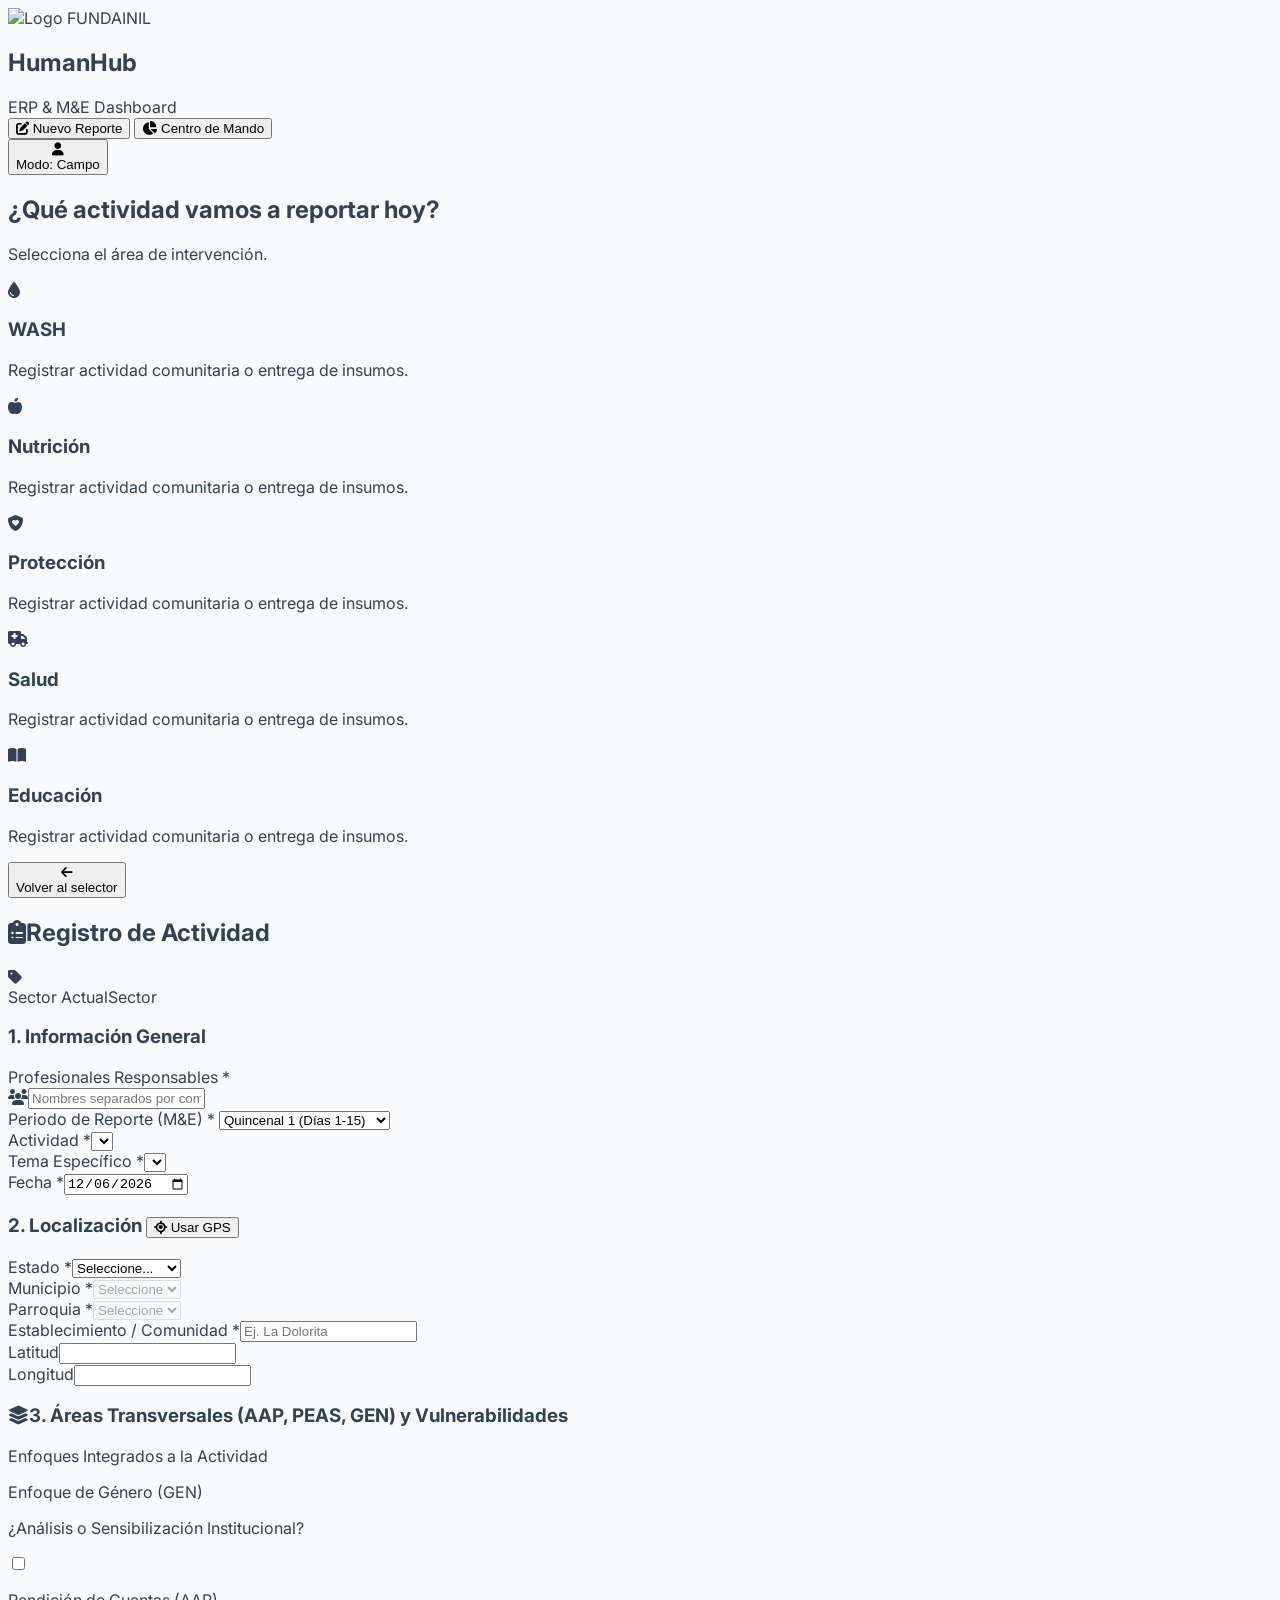
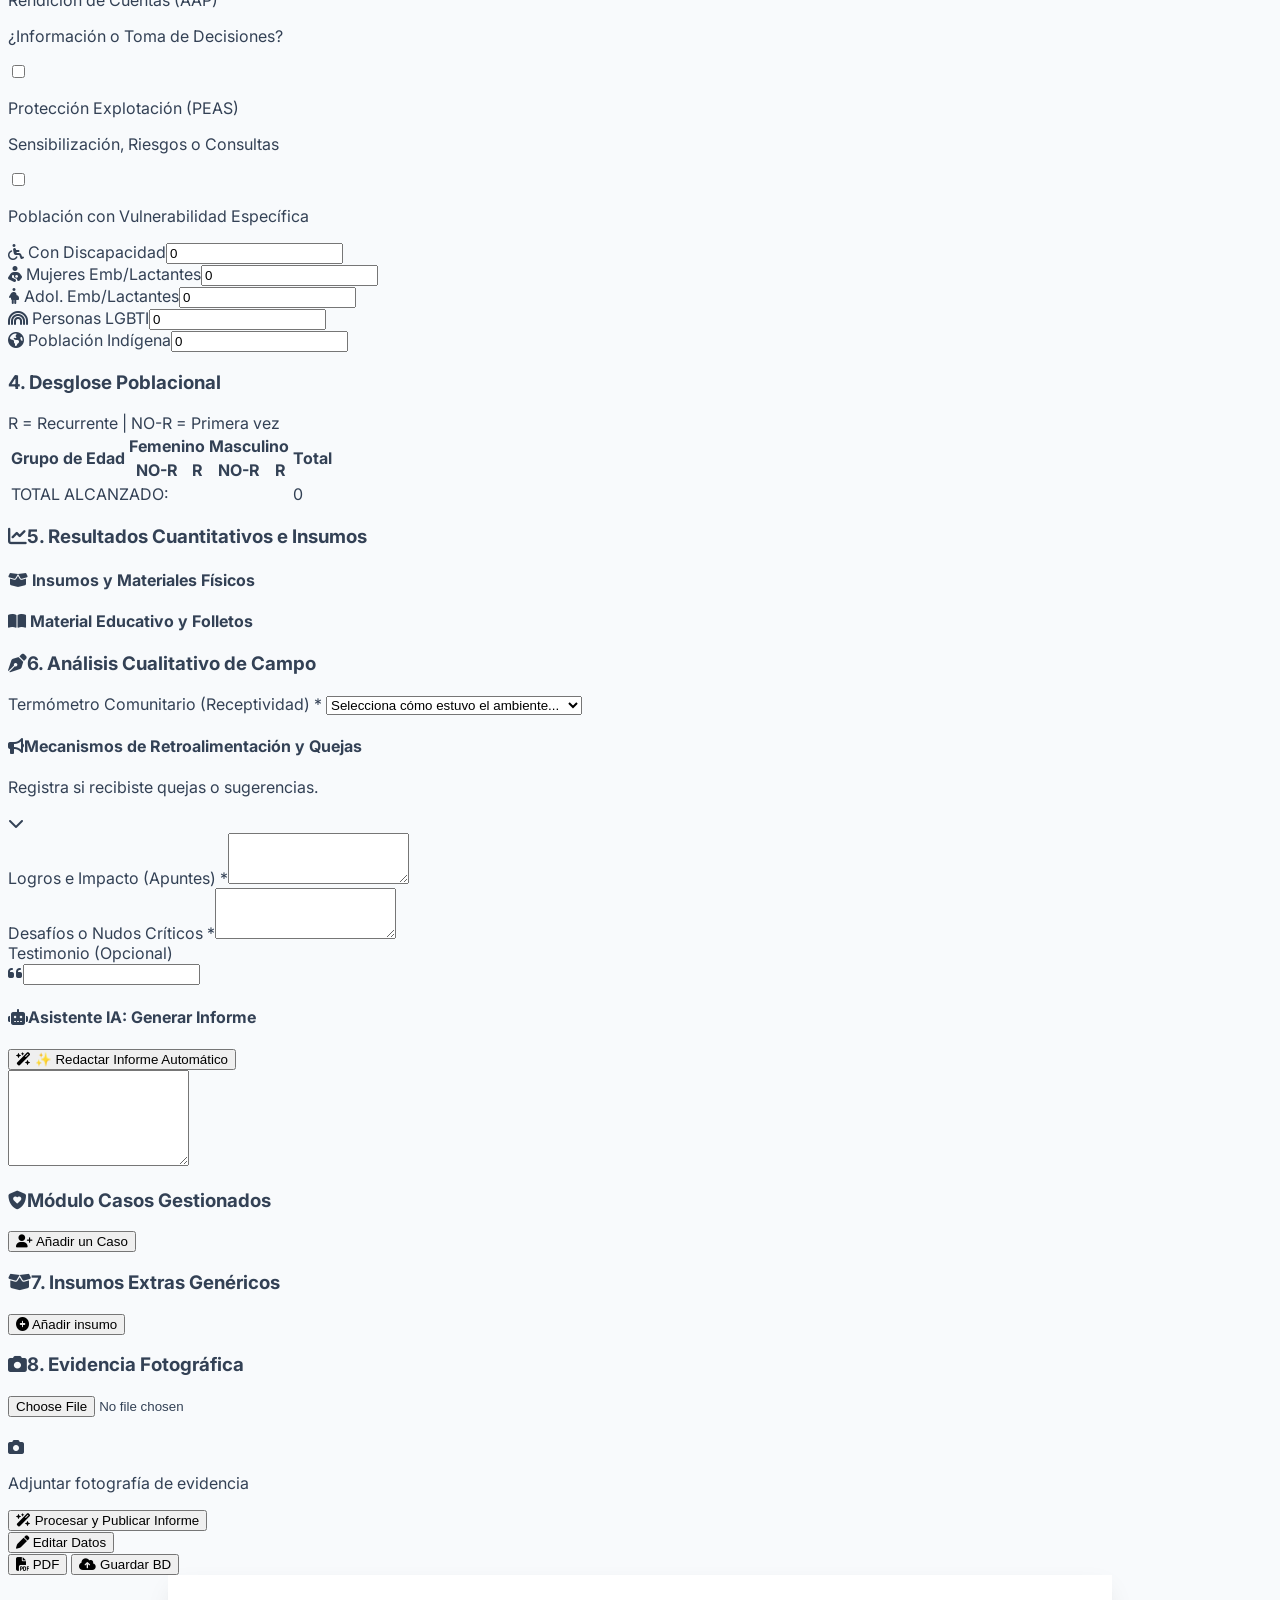
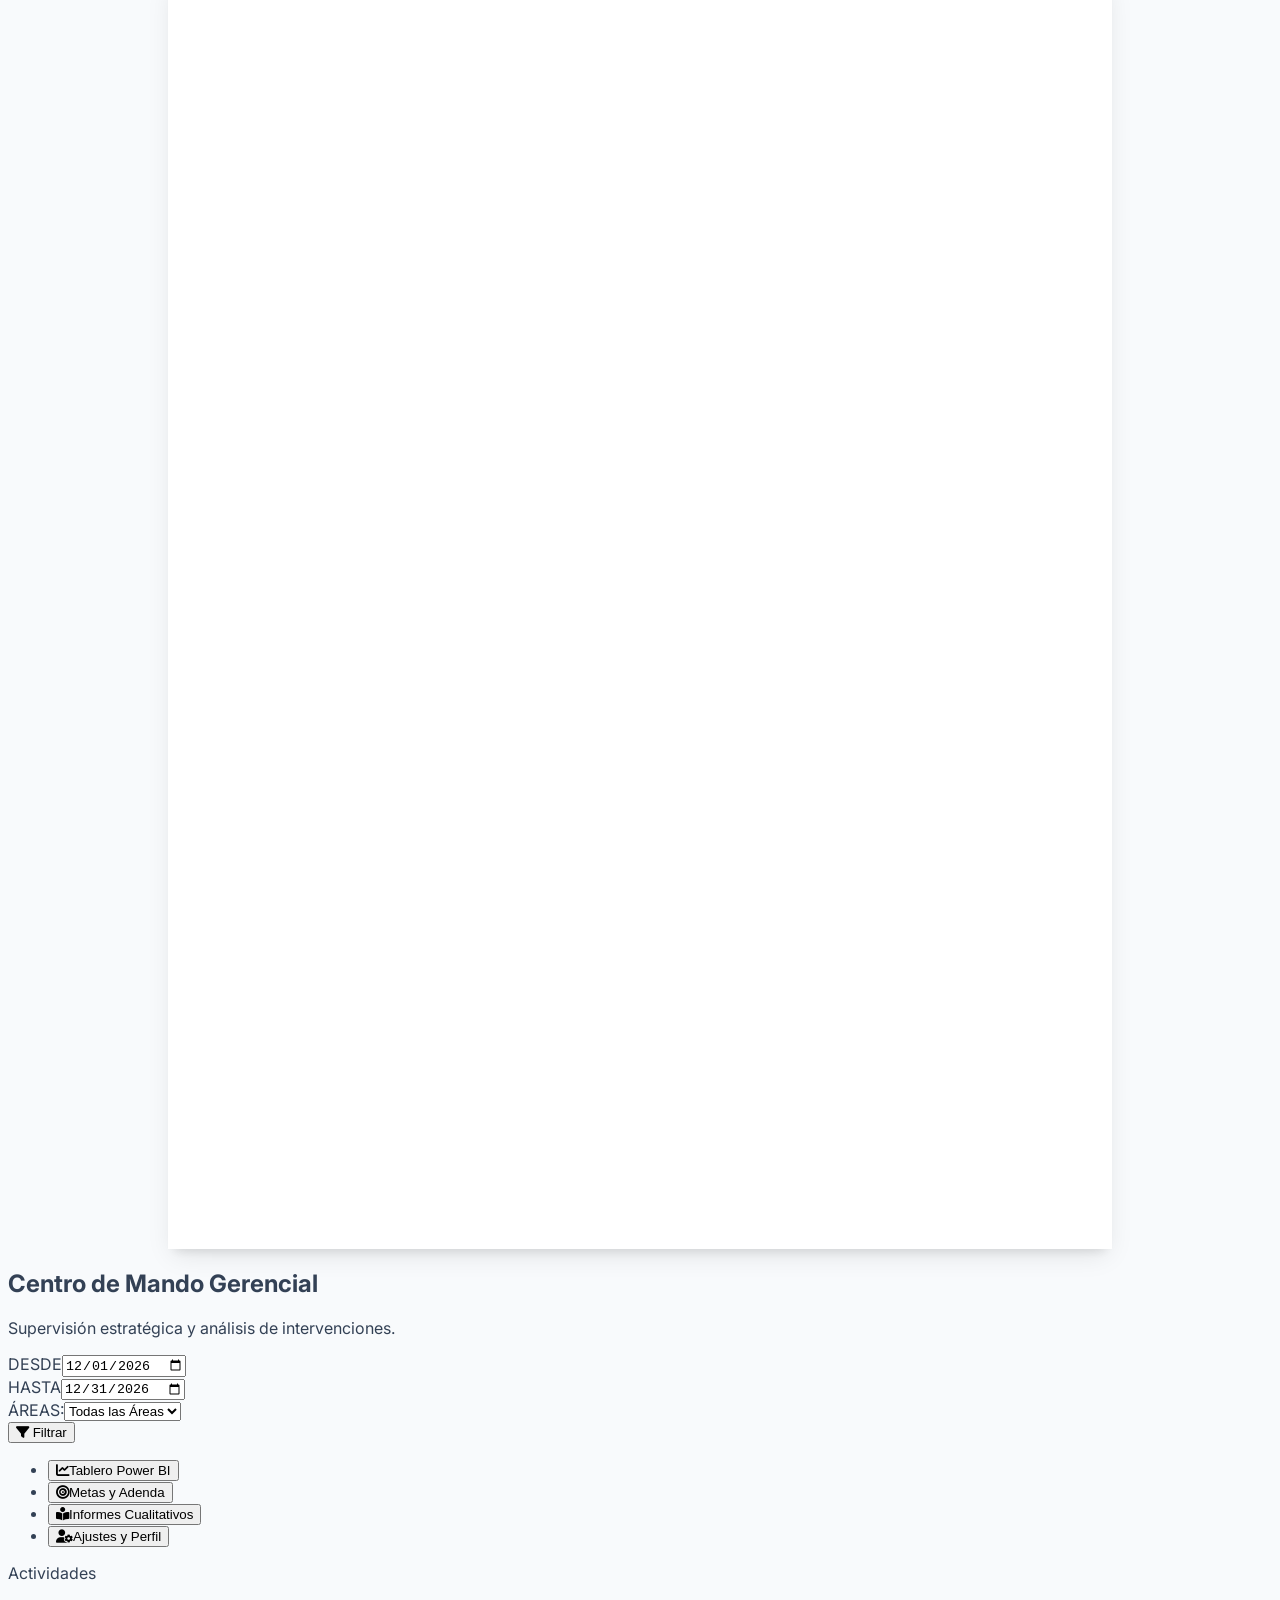
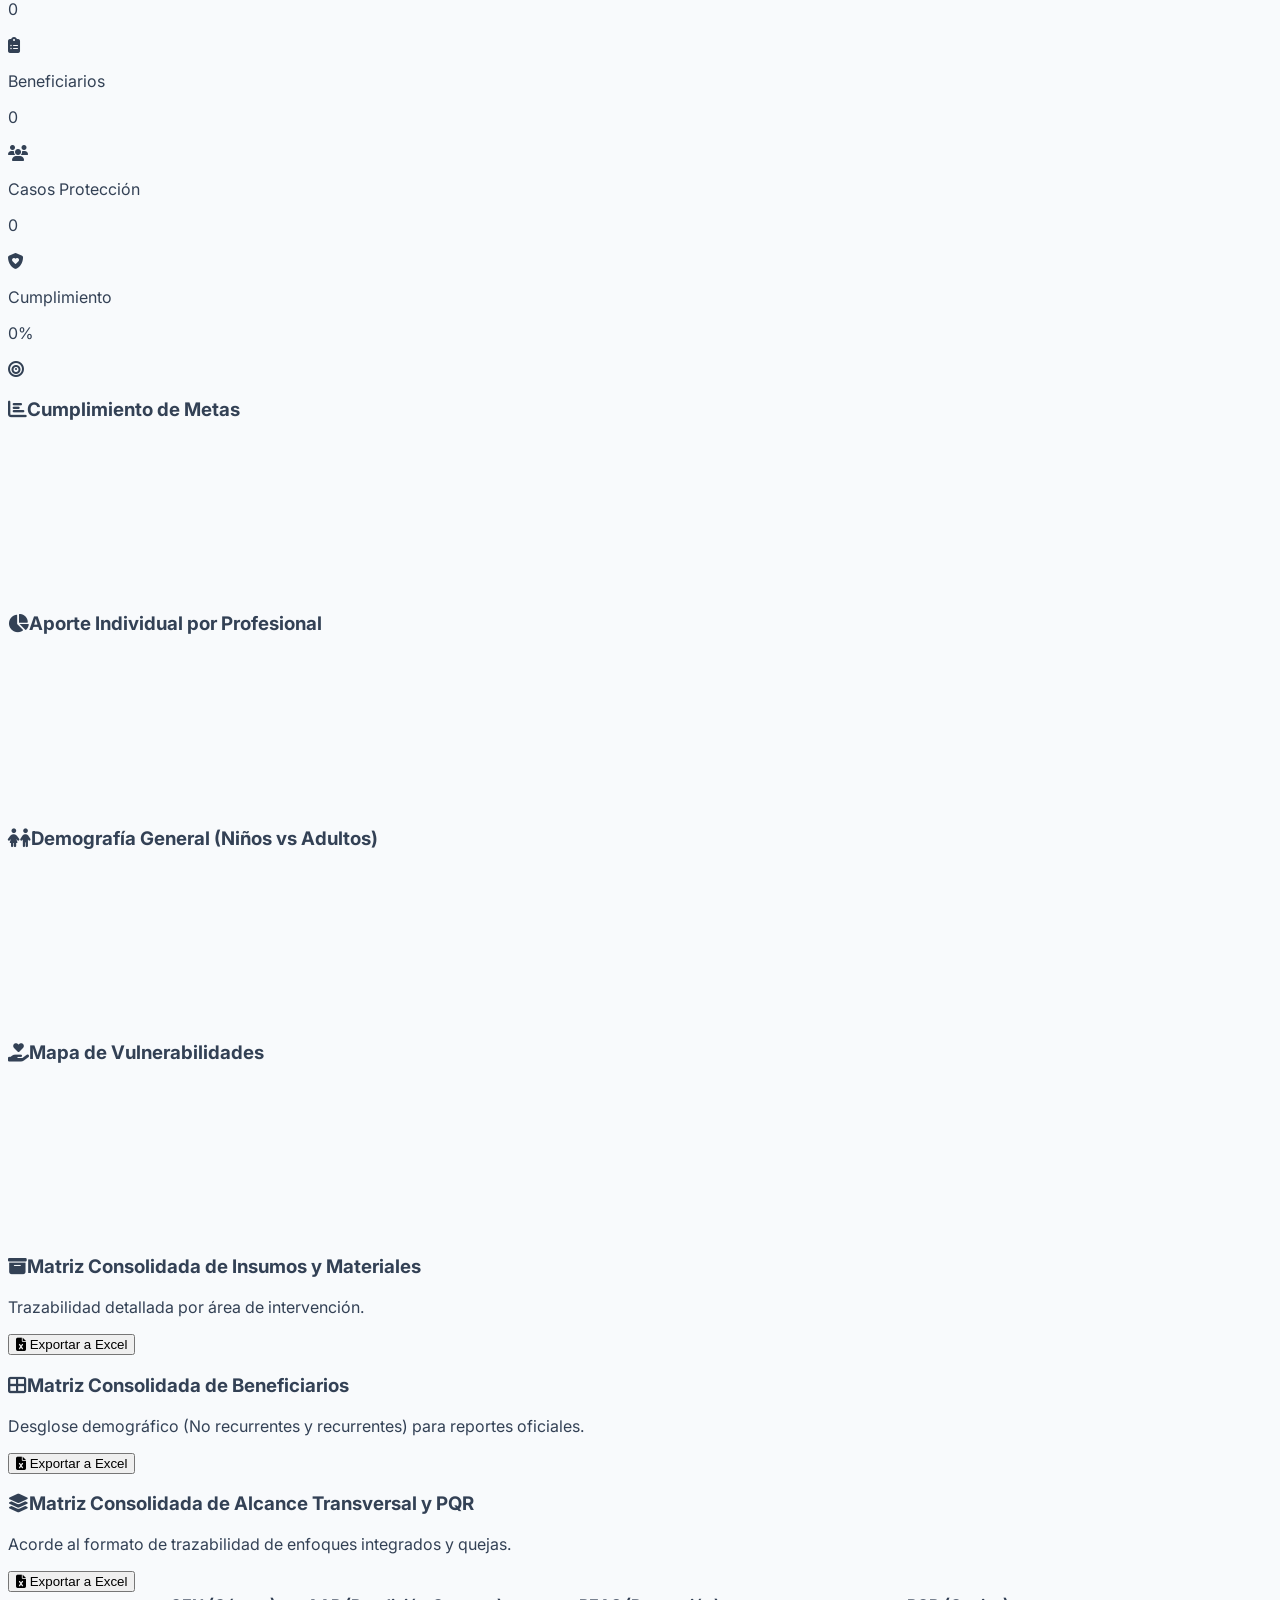
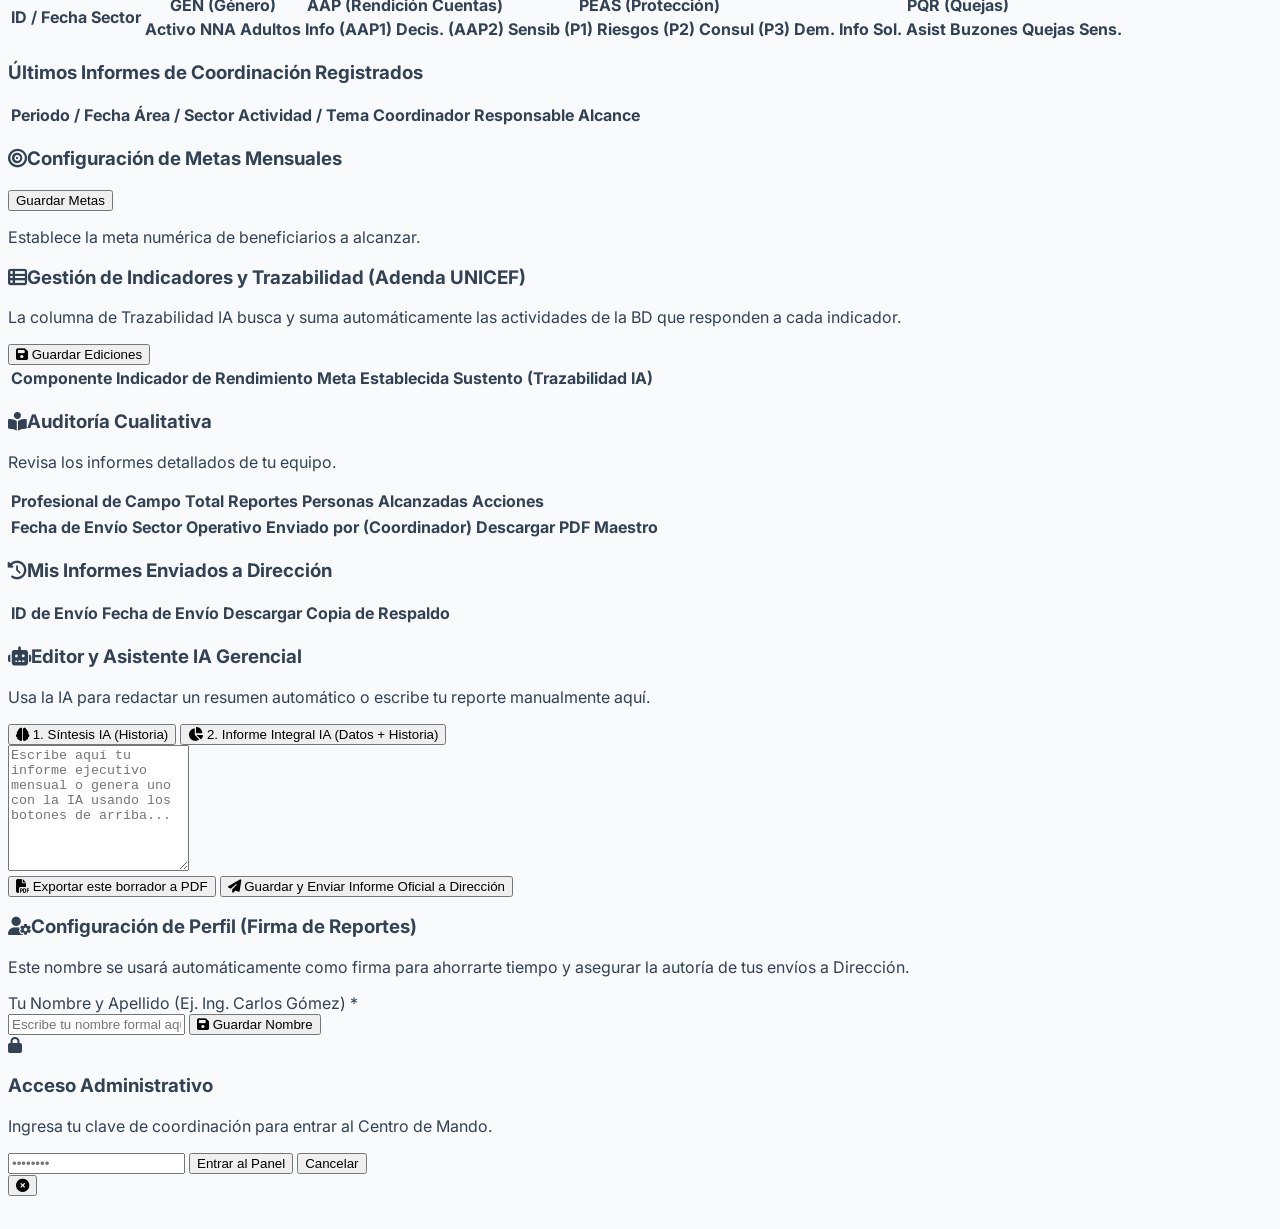
==== index.html @ b37cbf40 "Versión modularizada completada" ====
<!DOCTYPE html>
<html lang="es">
<head>
    <meta charset="UTF-8">
    <meta name="viewport" content="width=device-width, initial-scale=1.0">
    <title>HumanHub by FUNDAINIL - ERP & M&E</title>
    
    <!-- Librerías Externas -->
    <script src="https://cdn.tailwindcss.com"></script>
    <link rel="stylesheet" href="https://cdnjs.cloudflare.com/ajax/libs/font-awesome/6.4.0/css/all.min.css">
    <link href="https://fonts.googleapis.com/css2?family=Inter:wght@300;400;500;600;700;800&display=swap" rel="stylesheet">
    <script src="https://cdn.jsdelivr.net/npm/chart.js"></script>
    <script src="https://cdnjs.cloudflare.com/ajax/libs/html2pdf.js/0.10.1/html2pdf.bundle.min.js"></script>
    
    <!-- Configuración Tailwind (Debe ir antes de tu CSS) -->
    <script>
        tailwind.config = {
            theme: {
                extend: {
                    fontFamily: { sans: ['Inter', 'sans-serif'] },
                    colors: {
                        brand: { 50: '#f0f4f8', 100: '#d9e2ec', 200: '#bcccdc', 300: '#9fb3c8', 400: '#829ab1', 500: '#627d98', 600: '#486581', 700: '#003366', 800: '#002855', 900: '#001a33' },
                        secondary: { 50: '#f0fdf4', 100: '#dcfce7', 500: '#22c55e', 600: '#16a34a', 900: '#14532d' }
                    }
                }
            }
        }
    </script>

    <!-- Conexión a tu archivo CSS Modularizado -->
    <link rel="stylesheet" href="./css/styles.css">
</head>
<body class="flex flex-col min-h-screen">

    <!-- BARRA DE NAVEGACIÓN -->
    <nav class="bg-white border-b border-slate-200 shadow-sm sticky top-0 z-50">
        <div class="max-w-7xl mx-auto px-4 sm:px-6 lg:px-8">
            <div class="flex justify-between h-16">
                <div class="flex items-center gap-3">
                    <img src="https://static.wixstatic.com/media/8aebba_9455cbe95cfb4aa183dde97c176546f2~mv2.png/v1/fill/w_263,h_75,al_c,q_85,usm_0.66_1.00_0.01,enc_avif,quality_auto/8aebba_9455cbe95cfb4aa183dde97c176546f2~mv2.png" alt="Logo FUNDAINIL" class="h-10 w-auto object-contain">
                    <div class="flex flex-col justify-center border-l-2 border-slate-200 pl-3">
                        <h1 class="text-xl font-black text-brand-900 leading-none tracking-tight">HumanHub</h1>
                        <span class="text-[9px] uppercase font-bold text-slate-500 tracking-widest mt-0.5">ERP & M&E Dashboard</span>
                    </div>
                </div>
                
                <div class="flex items-center gap-2 sm:gap-4">
                    <button onclick="window.humanHubApp.cambiarPista('selector')" id="btn-tab-formulario" class="px-4 py-2 rounded-lg text-sm font-semibold bg-white shadow-sm text-brand-600 transition hover:bg-slate-50 focus:outline-none"><i class="fa-solid fa-pen-to-square mr-1.5"></i> <span class="hidden sm:inline">Nuevo Reporte</span></button>
                    <button onclick="window.humanHubApp.cambiarPista('dashboard')" id="btn-tab-dashboard" class="px-4 py-2 rounded-lg text-sm font-semibold text-slate-500 hover:bg-slate-100 transition hidden focus:outline-none"><i class="fa-solid fa-chart-pie mr-1.5"></i> <span class="hidden sm:inline" id="txt-btn-dash">Centro de Mando</span></button>
                    <div class="h-6 w-px bg-slate-300 mx-1 hidden sm:block"></div>
                    <button onclick="window.humanHubApp.abrirModalLogin()" id="btn-rol" class="flex items-center gap-2 px-3 py-1.5 border border-brand-200 bg-brand-50 rounded-full transition-all hover:bg-brand-100 focus:outline-none">
                        <div id="rol-icono-bg" class="w-6 h-6 rounded-full bg-brand-500 text-white flex items-center justify-center text-xs shadow-sm"><i class="fa-solid fa-user"></i></div>
                        <span id="texto-rol" class="text-xs font-bold text-brand-700 uppercase tracking-wide hidden sm:block">Modo: Campo</span>
                    </button>
                </div>
            </div>
        </div>
    </nav>

    <!-- CARGADOR INICIAL -->
    <div id="cargador-inicial" class="fixed inset-0 bg-white z-40 flex flex-col items-center justify-center fade-in">
        <div class="loader w-12 h-12 mb-4 border-t-brand-700 border-4"></div>
        <p class="text-brand-700 font-bold animate-pulse">Sincronizando con Servidores FUNDAINIL...</p>
    </div>

    <!-- CONTENEDOR PRINCIPAL -->
    <main class="flex-grow w-full max-w-7xl mx-auto px-4 sm:px-6 lg:px-8 py-8 md:py-10">
        
        <!-- VISTA 1: SELECTOR -->
        <section id="vista-selector" class="hidden slide-up">
            <div class="text-center mb-12">
                <h2 class="text-3xl md:text-4xl font-extrabold text-slate-900 tracking-tight mb-3">¿Qué actividad vamos a reportar hoy?</h2>
                <p class="text-slate-500 text-lg max-w-2xl mx-auto">Selecciona el área de intervención.</p>
            </div>
            <div id="grid-sectores" class="grid grid-cols-1 sm:grid-cols-2 lg:grid-cols-3 gap-6 max-w-5xl mx-auto"></div>
        </section>

        <!-- VISTA 2: FORMULARIO -->
        <section id="vista-formulario" class="hidden slide-up">
            <div class="mb-6"><button type="button" onclick="window.humanHubApp.cambiarPista('selector')" class="text-slate-500 hover:text-brand-600 font-semibold text-sm transition flex items-center group"><div class="w-8 h-8 rounded-full bg-white shadow-sm border border-slate-200 flex items-center justify-center mr-3 group-hover:bg-brand-50 transition-colors"><i class="fa-solid fa-arrow-left"></i></div>Volver al selector</button></div>

            <div class="bg-white rounded-2xl shadow-sm border border-slate-200 overflow-hidden max-w-5xl mx-auto">
                <div class="bg-slate-50/50 border-b border-slate-200 px-6 py-5 flex justify-between items-center">
                    <div><h2 class="text-2xl font-bold text-slate-800 flex items-center"><i class="fa-solid fa-clipboard-list text-brand-600 mr-3"></i>Registro de Actividad</h2></div>
                    <div class="bg-brand-50 text-brand-800 px-4 py-2.5 rounded-xl border border-brand-100 shadow-sm flex items-center gap-3">
                        <div class="w-8 h-8 bg-white rounded-lg flex items-center justify-center"><i id="icono-sector-actual" class="fa-solid fa-tag text-brand-600"></i></div>
                        <div><span class="text-[10px] uppercase font-bold text-brand-600 block leading-tight">Sector Actual</span><span id="lbl-sector-actual" class="font-black text-lg leading-none">Sector</span></div><input type="hidden" id="in-sector-id"><input type="hidden" id="in-sector-nombre">
                    </div>
                </div>
                
                <form id="form-reporte" class="p-6 sm:p-8 space-y-10">
                    <!-- 1. Información General -->
                    <div class="grid grid-cols-1 lg:grid-cols-2 gap-10">
                        <div class="space-y-5">
                            <h3 class="text-sm font-bold uppercase tracking-wider text-slate-400 border-b border-slate-100 pb-2">1. Información General</h3>
                            <div><label class="block text-sm font-semibold text-slate-700 mb-1.5">Profesionales Responsables *</label><div class="relative"><i class="fa-solid fa-users absolute left-3.5 top-3 text-slate-400"></i><input type="text" id="in-profesional" required class="w-full pl-10 pr-4 py-2.5 bg-slate-50 border border-slate-200 rounded-xl focus:ring-2 focus:ring-brand-500 outline-none" placeholder="Nombres separados por coma"></div></div>
                            <div>
                                <label class="block text-sm font-semibold text-slate-700 mb-1.5">Periodo de Reporte (M&E) *</label>
                                <select id="in-periodo" required class="w-full px-4 py-2.5 bg-slate-50 border border-slate-200 rounded-xl outline-none text-sm focus:ring-2 focus:ring-brand-500">
                                    <option value="Quincena 1">Quincenal 1 (Días 1-15)</option>
                                    <option value="Quincena 2">Quincenal 2 (Días 16-30)</option>
                                    <option value="Mensual">Mensual Consolidado</option>
                                </select>
                            </div>
                            <div><label class="block text-sm font-semibold text-slate-700 mb-1.5">Actividad *</label><select id="in-actividad" required class="w-full px-4 py-2.5 bg-slate-50 border border-slate-200 rounded-xl outline-none focus:ring-2 focus:ring-brand-500"></select></div>
                            <div><label class="block text-sm font-semibold text-slate-700 mb-1.5">Tema Específico *</label><select id="in-tema" required class="w-full px-4 py-2.5 bg-slate-50 border border-slate-200 rounded-xl outline-none focus:ring-2 focus:ring-brand-500"></select></div>
                            <div><label class="block text-sm font-semibold text-slate-700 mb-1.5">Fecha *</label><input type="date" id="in-fecha" required class="w-full px-4 py-2.5 bg-slate-50 border border-slate-200 rounded-xl outline-none text-slate-700 focus:ring-2 focus:ring-brand-500"></div>
                        </div>

                        <!-- 2. Localización -->
                        <div class="space-y-5">
                            <h3 class="text-sm font-bold uppercase tracking-wider text-slate-400 border-b border-slate-100 pb-2 flex justify-between items-center">2. Localización <button type="button" onclick="window.humanHubApp.capturarUbicacion(this)" class="text-xs bg-brand-100 text-brand-700 hover:bg-brand-200 px-3 py-1 rounded-full font-bold transition flex items-center"><i class="fa-solid fa-location-crosshairs mr-1"></i> Usar GPS</button></h3>
                            <div class="grid grid-cols-2 gap-4">
                                <div><label class="block text-sm font-semibold text-slate-700 mb-1.5">Estado *</label><select id="in-estado" required onchange="window.humanHubApp.actualizarMunicipios()" class="w-full px-4 py-2.5 bg-slate-50 border border-slate-200 rounded-xl outline-none text-sm focus:ring-2 focus:ring-brand-500"><option value="">Seleccione...</option><option value="Distrito Capital">Distrito Capital</option><option value="Miranda">Miranda</option><option value="La Guaira">La Guaira</option></select></div>
                                <div><label class="block text-sm font-semibold text-slate-700 mb-1.5">Municipio *</label><select id="in-municipio" required onchange="window.humanHubApp.actualizarParroquias()" class="w-full px-4 py-2.5 bg-slate-50 border border-slate-200 rounded-xl outline-none text-sm disabled:opacity-50" disabled><option value="">Seleccione</option></select></div>
                            </div>
                            <div class="grid grid-cols-2 gap-4">
                                <div><label class="block text-sm font-semibold text-slate-700 mb-1.5">Parroquia *</label><select id="in-parroquia" required class="w-full px-4 py-2.5 bg-slate-50 border border-slate-200 rounded-xl outline-none text-sm disabled:opacity-50" disabled><option value="">Seleccione</option></select></div>
                                <div><label class="block text-sm font-semibold text-slate-700 mb-1.5">Establecimiento / Comunidad *</label><input type="text" id="in-comunidad" required placeholder="Ej. La Dolorita" class="w-full px-4 py-2.5 bg-slate-50 border border-slate-200 rounded-xl outline-none text-sm focus:ring-2 focus:ring-brand-500"></div>
                            </div>
                            <div class="grid grid-cols-2 gap-4">
                                <div><label class="block text-xs font-semibold text-slate-500 mb-1">Latitud</label><input type="text" id="in-lat" readonly class="w-full px-3 py-1.5 bg-slate-100 border border-slate-200 rounded-lg text-sm text-slate-500 outline-none"></div>
                                <div><label class="block text-xs font-semibold text-slate-500 mb-1">Longitud</label><input type="text" id="in-lng" readonly class="w-full px-3 py-1.5 bg-slate-100 border border-slate-200 rounded-lg text-sm text-slate-500 outline-none"></div>
                            </div>
                        </div>
                    </div>

                    <!-- 3. Áreas Transversales y Vulnerabilidades -->
                    <div class="bg-slate-50 p-6 rounded-2xl border border-slate-200 space-y-6">
                        <h3 class="text-sm font-bold uppercase tracking-wider text-slate-500 border-b border-slate-200 pb-2"><i class="fa-solid fa-layer-group mr-2"></i>3. Áreas Transversales (AAP, PEAS, GEN) y Vulnerabilidades</h3>
                        <div class="grid grid-cols-1 md:grid-cols-2 gap-8">
                            
                            <!-- Transversales -->
                            <div>
                                <p class="text-xs font-bold text-slate-500 mb-3 uppercase">Enfoques Integrados a la Actividad</p>
                                <div class="space-y-4">
                                    
                                    <!-- GÉNERO (GEN) -->
                                    <div class="bg-white rounded-xl border border-slate-200 shadow-sm overflow-hidden">
                                        <div class="flex items-center justify-between p-3 border-b border-slate-100">
                                            <div><p class="text-sm font-bold text-slate-700">Enfoque de Género (GEN)</p><p class="text-[10px] text-slate-500">¿Análisis o Sensibilización Institucional?</p></div>
                                            <div class="relative inline-block w-12 mr-2 align-middle select-none">
                                                <input type="checkbox" id="tgg-gen" onchange="window.humanHubApp.toggleTransversal('gen')" class="toggle-checkbox absolute block w-6 h-6 rounded-full bg-white border-4 appearance-none cursor-pointer border-slate-300 z-10"/>
                                                <label for="tgg-gen" class="toggle-label block overflow-hidden h-6 rounded-full bg-slate-300 cursor-pointer"></label>
                                            </div>
                                        </div>
                                        <div id="panel-gen" class="collapsible bg-slate-50">
                                            <p class="text-xs text-slate-600 mb-2 font-semibold border-b border-slate-200 pb-1 px-3">Desglose de Personas Sensibilizadas (GEN):</p>
                                            <div class="grid grid-cols-4 gap-2 text-center text-xs px-3 pb-3">
                                                <div><label class="block font-bold text-pink-600 mb-1">Niñas</label><input type="number" id="gen-ninas" min="0" value="0" class="w-full px-2 py-1 border rounded text-center outline-none focus:ring-1 focus:ring-brand-300"></div>
                                                <div><label class="block font-bold text-blue-600 mb-1">Niños</label><input type="number" id="gen-ninos" min="0" value="0" class="w-full px-2 py-1 border rounded text-center outline-none focus:ring-1 focus:ring-brand-300"></div>
                                                <div><label class="block font-bold text-pink-700 mb-1">Mujeres</label><input type="number" id="gen-mujeres" min="0" value="0" class="w-full px-2 py-1 border rounded text-center outline-none focus:ring-1 focus:ring-brand-300"></div>
                                                <div><label class="block font-bold text-blue-700 mb-1">Hombres</label><input type="number" id="gen-hombres" min="0" value="0" class="w-full px-2 py-1 border rounded text-center outline-none focus:ring-1 focus:ring-brand-300"></div>
                                            </div>
                                        </div>
                                    </div>

                                    <!-- RENDICIÓN DE CUENTAS (AAP) -->
                                    <div class="bg-white rounded-xl border border-slate-200 shadow-sm overflow-hidden">
                                        <div class="flex items-center justify-between p-3 border-b border-slate-100">
                                            <div><p class="text-sm font-bold text-slate-700">Rendición de Cuentas (AAP)</p><p class="text-[10px] text-slate-500">¿Información o Toma de Decisiones?</p></div>
                                            <div class="relative inline-block w-12 mr-2 align-middle select-none">
                                                <input type="checkbox" id="tgg-aap" onchange="window.humanHubApp.toggleTransversal('aap')" class="toggle-checkbox absolute block w-6 h-6 rounded-full bg-white border-4 appearance-none cursor-pointer border-slate-300 z-10"/>
                                                <label for="tgg-aap" class="toggle-label block overflow-hidden h-6 rounded-full bg-slate-300 cursor-pointer"></label>
                                            </div>
                                        </div>
                                        <div id="panel-aap" class="collapsible bg-slate-50 px-3 pb-3">
                                             <div class="mb-3 mt-2">
                                                <p class="text-xs text-slate-600 mb-2 font-semibold border-b border-slate-200 pb-1">1. Personas alcanzadas con Información (AAP1):</p>
                                                <div class="grid grid-cols-4 gap-2 text-center text-xs">
                                                    <input type="number" id="aap1-ninas" min="0" value="0" placeholder="Niñas" title="Niñas" class="w-full px-1 py-1 border rounded text-center outline-none focus:ring-1 focus:ring-brand-300">
                                                    <input type="number" id="aap1-ninos" min="0" value="0" placeholder="Niños" title="Niños" class="w-full px-1 py-1 border rounded text-center outline-none focus:ring-1 focus:ring-brand-300">
                                                    <input type="number" id="aap1-mujeres" min="0" value="0" placeholder="Mujeres" title="Mujeres" class="w-full px-1 py-1 border rounded text-center outline-none focus:ring-1 focus:ring-brand-300">
                                                    <input type="number" id="aap1-hombres" min="0" value="0" placeholder="Hombres" title="Hombres" class="w-full px-1 py-1 border rounded text-center outline-none focus:ring-1 focus:ring-brand-300">
                                                </div>
                                             </div>
                                             <div>
                                                <p class="text-xs text-slate-600 mb-2 font-semibold border-b border-slate-200 pb-1">2. Personas participando en decisiones (AAP2):</p>
                                                <div class="grid grid-cols-4 gap-2 text-center text-xs">
                                                    <input type="number" id="aap2-ninas" min="0" value="0" title="Niñas" class="w-full px-1 py-1 border rounded text-center outline-none focus:ring-1 focus:ring-brand-300">
                                                    <input type="number" id="aap2-ninos" min="0" value="0" title="Niños" class="w-full px-1 py-1 border rounded text-center outline-none focus:ring-1 focus:ring-brand-300">
                                                    <input type="number" id="aap2-mujeres" min="0" value="0" title="Mujeres" class="w-full px-1 py-1 border rounded text-center outline-none focus:ring-1 focus:ring-brand-300">
                                                    <input type="number" id="aap2-hombres" min="0" value="0" title="Hombres" class="w-full px-1 py-1 border rounded text-center outline-none focus:ring-1 focus:ring-brand-300">
                                                </div>
                                             </div>
                                        </div>
                                    </div>

                                    <!-- PROTECCIÓN (PEAS) -->
                                    <div class="bg-white rounded-xl border border-slate-200 shadow-sm overflow-hidden">
                                        <div class="flex items-center justify-between p-3 border-b border-slate-100">
                                            <div><p class="text-sm font-bold text-slate-700">Protección Explotación (PEAS)</p><p class="text-[10px] text-slate-500">Sensibilización, Riesgos o Consultas</p></div>
                                            <div class="relative inline-block w-12 mr-2 align-middle select-none">
                                                <input type="checkbox" id="tgg-peas" onchange="window.humanHubApp.toggleTransversal('peas')" class="toggle-checkbox absolute block w-6 h-6 rounded-full bg-white border-4 appearance-none cursor-pointer border-slate-300 z-10"/>
                                                <label for="tgg-peas" class="toggle-label block overflow-hidden h-6 rounded-full bg-slate-300 cursor-pointer"></label>
                                            </div>
                                        </div>
                                        <div id="panel-peas" class="collapsible bg-slate-50 px-3 pb-3">
                                            <div class="mb-3 mt-2">
                                                <p class="text-xs text-slate-600 mb-1 font-semibold">1. Sensibilizadas en PEAS / Canales de Reporte:</p>
                                                <div class="grid grid-cols-4 gap-2 text-center text-xs">
                                                    <input type="number" id="peas1-ninas" min="0" value="0" title="Niñas" class="w-full px-1 py-1 border rounded text-center outline-none focus:ring-1 focus:ring-brand-300">
                                                    <input type="number" id="peas1-ninos" min="0" value="0" title="Niños" class="w-full px-1 py-1 border rounded text-center outline-none focus:ring-1 focus:ring-brand-300">
                                                    <input type="number" id="peas1-mujeres" min="0" value="0" title="Mujeres" class="w-full px-1 py-1 border rounded text-center outline-none focus:ring-1 focus:ring-brand-300">
                                                    <input type="number" id="peas1-hombres" min="0" value="0" title="Hombres" class="w-full px-1 py-1 border rounded text-center outline-none focus:ring-1 focus:ring-brand-300">
                                                </div>
                                            </div>
                                            <div class="mb-3">
                                                <p class="text-xs text-slate-600 mb-1 font-semibold">2. Evaluaciones de Riesgo VBG realizadas a:</p>
                                                <div class="grid grid-cols-4 gap-2 text-center text-xs">
                                                    <input type="number" id="peas2-ninas" min="0" value="0" title="Niñas" class="w-full px-1 py-1 border rounded text-center outline-none focus:ring-1 focus:ring-brand-300">
                                                    <input type="number" id="peas2-ninos" min="0" value="0" title="Niños" class="w-full px-1 py-1 border rounded text-center outline-none focus:ring-1 focus:ring-brand-300">
                                                    <input type="number" id="peas2-mujeres" min="0" value="0" title="Mujeres" class="w-full px-1 py-1 border rounded text-center outline-none focus:ring-1 focus:ring-brand-300">
                                                    <input type="number" id="peas2-hombres" min="0" value="0" title="Hombres" class="w-full px-1 py-1 border rounded text-center outline-none focus:ring-1 focus:ring-brand-300">
                                                </div>
                                            </div>
                                            <div>
                                                <p class="text-xs text-slate-600 mb-1 font-semibold">3. Consultas info. PEAS realizadas a:</p>
                                                <div class="grid grid-cols-4 gap-2 text-center text-xs">
                                                    <input type="number" id="peas3-ninas" min="0" value="0" title="Niñas" class="w-full px-1 py-1 border rounded text-center outline-none focus:ring-1 focus:ring-brand-300">
                                                    <input type="number" id="peas3-ninos" min="0" value="0" title="Niños" class="w-full px-1 py-1 border rounded text-center outline-none focus:ring-1 focus:ring-brand-300">
                                                    <input type="number" id="peas3-mujeres" min="0" value="0" title="Mujeres" class="w-full px-1 py-1 border rounded text-center outline-none focus:ring-1 focus:ring-brand-300">
                                                    <input type="number" id="peas3-hombres" min="0" value="0" title="Hombres" class="w-full px-1 py-1 border rounded text-center outline-none focus:ring-1 focus:ring-brand-300">
                                                </div>
                                            </div>
                                        </div>
                                    </div>
                                </div>
                            </div>
                            
                            <!-- VULNERABILIDADES -->
                            <div>
                                <p class="text-xs font-bold text-slate-500 mb-3 uppercase">Población con Vulnerabilidad Específica</p>
                                <div class="space-y-3">
                                    <div class="flex items-center justify-between bg-white p-2.5 rounded-xl border border-slate-200 shadow-sm hover:border-brand-300 transition-colors"><label class="text-sm font-bold text-slate-700"><i class="fa-solid fa-wheelchair text-brand-500 w-6"></i> Con Discapacidad</label><input type="number" id="vul-discapacidad" min="0" value="0" class="w-16 px-2 py-1 bg-slate-50 border border-slate-200 rounded text-center font-bold outline-none focus:ring-2 focus:ring-brand-400"></div>
                                    <div class="flex items-center justify-between bg-white p-2.5 rounded-xl border border-slate-200 shadow-sm hover:border-brand-300 transition-colors"><label class="text-sm font-bold text-slate-700"><i class="fa-solid fa-person-breastfeeding text-brand-500 w-6"></i> Mujeres Emb/Lactantes</label><input type="number" id="vul-embarazadas" min="0" value="0" class="w-16 px-2 py-1 bg-slate-50 border border-slate-200 rounded text-center font-bold outline-none focus:ring-2 focus:ring-brand-400"></div>
                                    <div class="flex items-center justify-between bg-white p-2.5 rounded-xl border border-slate-200 shadow-sm hover:border-brand-300 transition-colors"><label class="text-sm font-bold text-slate-700"><i class="fa-solid fa-person-pregnant text-brand-500 w-6"></i> Adol. Emb/Lactantes</label><input type="number" id="vul-adol-emb" min="0" value="0" class="w-16 px-2 py-1 bg-slate-50 border border-slate-200 rounded text-center font-bold outline-none focus:ring-2 focus:ring-brand-400"></div>
                                    <div class="flex items-center justify-between bg-white p-2.5 rounded-xl border border-slate-200 shadow-sm hover:border-brand-300 transition-colors"><label class="text-sm font-bold text-slate-700"><i class="fa-solid fa-rainbow text-brand-500 w-6"></i> Personas LGBTI</label><input type="number" id="vul-lgbti" min="0" value="0" class="w-16 px-2 py-1 bg-slate-50 border border-slate-200 rounded text-center font-bold outline-none focus:ring-2 focus:ring-brand-400"></div>
                                    <div class="flex items-center justify-between bg-white p-2.5 rounded-xl border border-slate-200 shadow-sm hover:border-brand-300 transition-colors"><label class="text-sm font-bold text-slate-700"><i class="fa-solid fa-earth-americas text-brand-500 w-6"></i> Población Indígena</label><input type="number" id="vul-indigenas" min="0" value="0" class="w-16 px-2 py-1 bg-slate-50 border border-slate-200 rounded text-center font-bold outline-none focus:ring-2 focus:ring-brand-400"></div>
                                </div>
                            </div>
                        </div>
                    </div>

                    <!-- 4. Matriz Demográfica -->
                    <div>
                        <div class="flex justify-between items-end border-b border-slate-100 pb-2 mb-4">
                            <h3 class="text-sm font-bold uppercase tracking-wider text-slate-400">4. Desglose Poblacional</h3>
                            <span class="text-[10px] bg-slate-100 text-slate-500 px-2 py-1 rounded font-bold">R = Recurrente | NO-R = Primera vez</span>
                        </div>
                        <div class="bg-white rounded-xl border border-slate-200 overflow-hidden shadow-sm overflow-x-auto">
                            <table class="w-full text-sm text-center min-w-[600px]">
                                <thead class="bg-slate-50 border-b border-slate-200 text-xs text-slate-500 uppercase">
                                    <tr>
                                        <th rowspan="2" class="p-3 border-r border-slate-200 text-left w-1/4">Grupo de Edad</th>
                                        <th colspan="2" class="p-2 border-r border-slate-200 text-pink-600 bg-pink-50/50">Femenino</th>
                                        <th colspan="2" class="p-2 border-r border-slate-200 text-blue-600 bg-blue-50/50">Masculino</th>
                                        <th rowspan="2" class="p-3 font-bold text-slate-800 bg-slate-100 w-20">Total</th>
                                    </tr>
                                    <tr class="text-[10px] font-bold">
                                        <th class="p-2 border-r border-t border-slate-200 bg-pink-50/30">NO-R</th><th class="p-2 border-r border-t border-slate-200 bg-pink-50/30">R</th>
                                        <th class="p-2 border-r border-t border-slate-200 bg-blue-50/30">NO-R</th><th class="p-2 border-r border-t border-slate-200 bg-blue-50/30">R</th>
                                    </tr>
                                </thead>
                                <tbody id="tbody-edades-dinamico" class="divide-y divide-slate-100"></tbody>
                                <tfoot>
                                    <tr class="bg-brand-900 text-white font-bold">
                                        <td class="p-3 text-right" colspan="5">TOTAL ALCANZADO:</td>
                                        <td class="p-3 text-xl" id="gran-total">0</td>
                                    </tr>
                                </tfoot>
                            </table>
                        </div>
                    </div>

                    <!-- 5. Indicadores e Insumos Físicos -->
                    <div id="contenedor-indicadores-sector" class="bg-brand-50/50 p-6 sm:p-8 rounded-2xl border border-brand-100 hidden relative overflow-hidden">
                        <div class="absolute top-0 right-0 p-10 bg-brand-700 opacity-5 rounded-bl-full -mr-10 -mt-10"></div>
                        <h3 class="text-sm font-bold uppercase tracking-wider text-brand-800 mb-6 relative z-10"><i class="fa-solid fa-chart-line mr-2"></i>5. Resultados Cuantitativos e Insumos</h3>
                        <div id="contenedor-materiales" class="hidden relative z-10 mb-6"><h4 class="text-xs font-bold text-slate-500 uppercase tracking-widest border-t border-brand-200 pt-4 mb-4 flex items-center"><i class="fa-solid fa-box-open text-brand-400 mr-2"></i> Insumos y Materiales Físicos</h4><div id="grid-materiales-carrusel" class="flex overflow-x-auto gap-4 pb-4 snap-x snap-mandatory hide-scrollbar"></div></div>
                        <div id="contenedor-folletos" class="hidden relative z-10"><h4 class="text-xs font-bold text-slate-500 uppercase tracking-widest border-t border-brand-200 pt-4 mb-4 flex items-center"><i class="fa-solid fa-book-open text-brand-400 mr-2"></i> Material Educativo y Folletos</h4><div id="grid-folletos-carrusel" class="flex overflow-x-auto gap-4 pb-4 snap-x snap-mandatory hide-scrollbar"></div></div>
                    </div>

                    <!-- 6. Análisis Cualitativo y PQR -->
                    <div class="bg-white p-6 sm:p-8 rounded-2xl border border-slate-200 shadow-sm space-y-6">
                        <h3 class="text-sm font-bold uppercase tracking-wider text-slate-400 border-b border-slate-100 pb-2"><i class="fa-solid fa-pen-nib mr-2"></i>6. Análisis Cualitativo de Campo</h3>
                        
                        <div>
                            <label class="block text-sm font-semibold text-slate-700 mb-1.5">Termómetro Comunitario (Receptividad) *</label>
                            <select id="in-receptividad" required class="w-full px-4 py-2.5 bg-slate-50 border border-slate-200 rounded-xl outline-none focus:ring-2 focus:ring-brand-500 text-sm">
                                <option value="">Selecciona cómo estuvo el ambiente...</option>
                                <option value="Excelente (Participativa y abierta)">Excelente (Participativa y abierta)</option>
                                <option value="Buena (Atenta pero pasiva)">Buena (Atenta pero pasiva)</option>
                                <option value="Regular (Desinterés o distracciones)">Regular (Desinterés o distracciones)</option>
                                <option value="Tensa (Resistencia al equipo o al tema)">Tensa (Resistencia al equipo o al tema)</option>
                            </select>
                        </div>

                        <!-- MODULO PQR -->
                        <div class="bg-amber-50/50 border border-amber-100 rounded-xl p-4 my-2 hover:border-amber-200 transition-colors">
                            <div class="flex items-center justify-between mb-2 cursor-pointer group" onclick="window.humanHubApp.toggleTransversal('pqr')">
                                <div><h4 class="text-xs font-bold text-amber-900 uppercase group-hover:text-amber-700 transition-colors"><i class="fa-solid fa-bullhorn mr-1.5"></i>Mecanismos de Retroalimentación y Quejas</h4><p class="text-[10px] text-amber-700">Registra si recibiste quejas o sugerencias.</p></div>
                                <i id="icon-pqr" class="fa-solid fa-chevron-down text-amber-500 transition-transform duration-300"></i>
                            </div>
                            <div id="panel-pqr" class="collapsible">
                                <div class="grid grid-cols-2 md:grid-cols-4 gap-3 pt-3 border-t border-amber-200/50 mt-2">
                                    <div class="bg-white p-2 rounded border text-center"><label class="block text-[10px] font-bold text-slate-600 mb-1 h-8 overflow-hidden">Demanda Información</label><input type="number" id="pqr-info" min="0" value="0" class="w-full text-center py-1 border rounded text-sm outline-none focus:ring-2 focus:ring-amber-400"></div>
                                    <div class="bg-white p-2 rounded border text-center"><label class="block text-[10px] font-bold text-slate-600 mb-1 h-8 overflow-hidden">Solicitud Asistencia</label><input type="number" id="pqr-asistencia" min="0" value="0" class="w-full text-center py-1 border rounded text-sm outline-none focus:ring-2 focus:ring-amber-400"></div>
                                    <div class="bg-white p-2 rounded border text-center"><label class="block text-[10px] font-bold text-slate-600 mb-1 h-8 overflow-hidden">Buzones/Sugerencias</label><input type="number" id="pqr-buzon" min="0" value="0" class="w-full text-center py-1 border rounded text-sm outline-none focus:ring-2 focus:ring-amber-400"></div>
                                    <div class="bg-white p-2 rounded border text-center"><label class="block text-[10px] font-bold text-red-600 mb-1 h-8 overflow-hidden">Quejas Sensibles</label><input type="number" id="pqr-queja" min="0" value="0" class="w-full text-center py-1 border-red-200 bg-red-50 text-red-700 font-bold rounded text-sm outline-none focus:ring-2 focus:ring-red-500"></div>
                                </div>
                            </div>
                        </div>

                        <div class="grid grid-cols-1 md:grid-cols-2 gap-6">
                            <div><label class="block text-sm font-semibold text-slate-700 mb-1.5">Logros e Impacto (Apuntes) *</label><textarea id="in-logros" required rows="3" class="w-full px-4 py-3 bg-slate-50 border border-slate-200 rounded-xl outline-none resize-none text-sm focus:ring-2 focus:ring-brand-500"></textarea></div>
                            <div><label class="block text-sm font-semibold text-slate-700 mb-1.5">Desafíos o Nudos Críticos *</label><textarea id="in-desafios" required rows="3" class="w-full px-4 py-3 bg-slate-50 border border-slate-200 rounded-xl outline-none resize-none text-sm focus:ring-2 focus:ring-brand-500"></textarea></div>
                        </div>

                        <div><label class="block text-sm font-semibold text-slate-700 mb-1.5">Testimonio (Opcional)</label><div class="relative"><i class="fa-solid fa-quote-left absolute left-4 top-3 text-brand-300"></i><input type="text" id="in-testimonio" class="w-full pl-10 pr-4 py-2.5 bg-slate-50 border border-slate-200 rounded-xl outline-none text-sm italic focus:ring-2 focus:ring-brand-500"></div></div>

                        <!-- Asistente IA de Campo -->
                        <div class="mt-8 bg-blue-50/50 p-6 rounded-2xl border border-blue-200 relative overflow-hidden">
                            <div class="absolute top-0 right-0 p-10 bg-blue-500 opacity-5 rounded-bl-full -mr-10 -mt-10"></div>
                            <h4 class="text-sm font-bold uppercase tracking-wider text-blue-800 mb-3 relative z-10"><i class="fa-solid fa-robot mr-2"></i>Asistente IA: Generar Informe</h4>
                            <button type="button" onclick="window.humanHubApp.generarNarrativaAutomatica()" id="btn-ia-auto" class="w-full sm:w-auto bg-blue-600 hover:bg-blue-700 text-white font-bold py-3 px-6 rounded-xl shadow-sm transition-all flex items-center justify-center relative z-10 mb-5"><i class="fa-solid fa-wand-magic-sparkles mr-2"></i> ✨ Redactar Informe Automático</button>
                            <div><textarea id="in-narrativa-final" required rows="6" class="w-full px-4 py-3 bg-white border border-blue-200 rounded-xl outline-none resize-none text-sm relative z-10 shadow-inner focus:ring-2 focus:ring-blue-500"></textarea></div>
                        </div>
                    </div>

                    <!-- 7. Casos de Protección -->
                    <div id="contenedor-casos-proteccion" class="hidden bg-purple-50/50 p-6 sm:p-8 rounded-2xl border border-purple-200 relative overflow-hidden">
                        <div class="absolute top-0 right-0 p-10 bg-purple-700 opacity-5 rounded-bl-full -mr-10 -mt-10"></div>
                        <h3 class="text-sm font-bold uppercase tracking-wider text-purple-800 mb-6 relative z-10"><i class="fa-solid fa-shield-heart mr-2"></i>Módulo Casos Gestionados</h3>
                        <div id="lista-casos-proteccion" class="space-y-4 relative z-10"></div>
                        <button type="button" onclick="window.humanHubApp.agregarCasoProteccion()" class="mt-4 text-sm bg-purple-100 text-purple-700 hover:bg-purple-200 font-bold px-4 py-2.5 rounded-xl transition flex items-center relative z-10"><i class="fa-solid fa-user-plus mr-2"></i> Añadir un Caso</button>
                    </div>

                    <!-- 8. Insumos Extras y Foto -->
                    <div class="grid grid-cols-1 lg:grid-cols-2 gap-10">
                        <div class="space-y-4"><h3 class="text-sm font-bold uppercase tracking-wider text-slate-400 border-b border-slate-100 pb-2"><i class="fa-solid fa-box-open mr-2"></i>7. Insumos Extras Genéricos</h3><div id="lista-materiales" class="space-y-2"></div><button type="button" onclick="window.humanHubApp.agregarFilaMaterial()" class="text-sm text-brand-600 font-semibold flex items-center bg-brand-50 px-3 py-2 rounded-lg w-fit hover:bg-brand-100 transition"><i class="fa-solid fa-plus-circle mr-1"></i> Añadir insumo</button></div>
                        <div><h3 class="text-sm font-bold uppercase tracking-wider text-slate-400 border-b border-slate-100 pb-2 mb-4"><i class="fa-solid fa-camera mr-2"></i>8. Evidencia Fotográfica</h3><div class="border-2 border-dashed border-slate-300 rounded-xl p-6 text-center hover:bg-slate-50 transition cursor-pointer relative overflow-hidden group h-full min-h-[200px] flex items-center justify-center"><input type="file" id="in-foto" accept="image/*" onchange="window.humanHubApp.previsualizarFoto(event)" class="absolute inset-0 w-full h-full opacity-0 cursor-pointer z-10"><div id="foto-preview-container" class="hidden absolute inset-0 bg-black/5 flex items-center justify-center p-2"><img id="foto-preview" class="max-h-full max-w-full object-contain drop-shadow-md rounded"></div><div id="foto-placeholder" class="text-slate-500 group-hover:text-brand-600 transition-colors"><i class="fa-solid fa-camera text-4xl mb-3"></i><p class="text-sm font-medium">Adjuntar fotografía de evidencia</p></div></div></div>
                    </div>
                    
                    <div class="pt-6 border-t border-slate-200">
                        <button type="button" onclick="window.humanHubApp.procesarReporte()" id="btn-generar" class="w-full bg-brand-700 hover:bg-brand-800 text-white font-bold py-4 px-6 rounded-xl shadow-lg transition-all flex justify-center items-center text-lg"><i class="fa-solid fa-wand-magic-sparkles mr-3"></i> Procesar y Publicar Informe</button>
                    </div>
                </form>
            </div>
        </section>

        <!-- VISTA 3: DOCUMENTO PDF GENERADO -->
        <section id="vista-documento" class="hidden slide-up">
            <div class="mb-6 flex flex-col sm:flex-row justify-between items-center bg-white p-4 rounded-2xl shadow-sm border border-slate-200">
                <button onclick="window.humanHubApp.cambiarPista('formulario')" class="text-slate-500 hover:text-brand-600 font-semibold px-4 py-2 rounded-lg hover:bg-slate-50 transition flex items-center mb-4 sm:mb-0"><i class="fa-solid fa-pen mr-2"></i> Editar Datos</button>
                <div class="flex gap-3">
                    <button onclick="window.humanHubApp.generarPDF()" class="bg-white border border-slate-300 text-slate-700 px-5 py-2.5 rounded-xl font-bold hover:bg-slate-50 shadow-sm transition flex items-center"><i class="fa-solid fa-file-pdf text-red-500 mr-2"></i> PDF</button>
                    <button onclick="window.humanHubApp.guardarReporteBD()" id="btn-guardar-bd" class="bg-secondary-600 text-white px-5 py-2.5 rounded-xl font-bold hover:bg-secondary-900 shadow-md transition flex items-center"><i class="fa-solid fa-cloud-arrow-up mr-2"></i> Guardar BD</button>
                </div>
            </div>
            <div class="bg-slate-200/50 p-4 sm:p-8 rounded-2xl overflow-x-auto"><div id="documento-final" class="paper-preview"></div></div>
        </section>

        <!-- VISTA 4: DASHBOARD / CENTRO DE MANDO -->
        <section id="vista-dashboard" class="hidden slide-up">
             <div class="flex flex-col md:flex-row justify-between items-start md:items-end mb-6 gap-4">
                <div><h2 class="text-3xl font-extrabold text-slate-900 tracking-tight" id="titulo-centro-mando">Centro de Mando Gerencial</h2><p class="text-slate-500 mt-1" id="subtitulo-centro-mando">Supervisión estratégica y análisis de intervenciones.</p></div>
                <div class="flex flex-wrap gap-2 items-center bg-white p-2.5 rounded-xl border border-slate-200 shadow-sm">
                    <div><span class="text-[10px] font-bold text-slate-400 block px-1">DESDE</span><input type="date" id="dash-desde" class="px-2 py-1 bg-slate-50 border border-slate-200 rounded text-xs outline-none"></div>
                    <div><span class="text-[10px] font-bold text-slate-400 block px-1">HASTA</span><input type="date" id="dash-hasta" class="px-2 py-1 bg-slate-50 border border-slate-200 rounded text-xs outline-none"></div>
                    <div id="contenedor-multisector-director" class="flex items-center gap-1 bg-slate-50 border border-slate-200 rounded px-2 py-1"><span class="text-[10px] font-bold text-slate-400">ÁREAS:</span><select id="dash-filtro-sector" class="bg-transparent text-sm font-bold text-brand-900 outline-none"><option value="Todos">Todas las Áreas</option></select></div>
                    <button onclick="window.humanHubApp.actualizarDashboard()" class="bg-brand-700 text-white px-3 py-1.5 rounded font-bold text-sm hover:bg-brand-800 transition mt-3"><i class="fa-solid fa-filter mr-1"></i> Filtrar</button>
                </div>
            </div>

            <!-- NAVEGACIÓN TABS DASHBOARD -->
            <div class="mb-6 border-b border-slate-200">
                <ul class="flex flex-wrap -mb-px text-sm font-medium text-center" id="dash-tabs">
                    <li class="mr-2"><button onclick="window.humanHubApp.cambiarTabDash('metricas')" id="tab-dash-metricas" class="inline-block p-4 text-brand-600 border-b-2 border-brand-600 rounded-t-lg active focus:outline-none"><i class="fa-solid fa-chart-line mr-2"></i>Tablero Power BI</button></li>
                    <li class="mr-2"><button onclick="window.humanHubApp.cambiarTabDash('metas')" id="tab-dash-metas" class="inline-block p-4 border-b-2 border-transparent rounded-t-lg hover:text-slate-600 hover:border-slate-300 text-slate-500 transition-colors focus:outline-none"><i class="fa-solid fa-bullseye mr-2"></i>Metas y Adenda</button></li>
                    <li class="mr-2"><button onclick="window.humanHubApp.cambiarTabDash('cualitativos')" id="tab-dash-cualitativos" class="inline-block p-4 border-b-2 border-transparent rounded-t-lg hover:text-slate-600 hover:border-slate-300 text-slate-500 transition-colors focus:outline-none"><i class="fa-solid fa-book-open-reader mr-2"></i>Informes Cualitativos</button></li>
                    <li class="mr-2" id="nav-config-panel"><button onclick="window.humanHubApp.cambiarTabDash('config')" id="tab-dash-config" class="inline-block p-4 border-b-2 border-transparent rounded-t-lg hover:text-slate-600 hover:border-slate-300 text-slate-500 transition-colors focus:outline-none"><i class="fa-solid fa-user-gear mr-2"></i>Ajustes y Perfil</button></li>
                </ul>
            </div>

            <!-- TAB 1: DASHBOARD METRICAS -->
            <div id="dash-panel-metricas" class="space-y-8">
                <!-- Tarjetas Superiores -->
                <div class="grid grid-cols-1 sm:grid-cols-2 lg:grid-cols-4 gap-6">
                    <div class="bg-white p-6 rounded-2xl shadow-sm border border-slate-200 flex items-center justify-between"><div><p class="text-xs font-bold text-slate-400 uppercase">Actividades</p><p class="text-3xl font-black text-slate-800 mt-1" id="dash-total-reportes">0</p></div><div class="w-12 h-12 bg-blue-50 text-blue-600 rounded-xl flex items-center justify-center text-xl"><i class="fa-solid fa-clipboard-list"></i></div></div>
                    <div class="bg-white p-6 rounded-2xl shadow-sm border border-slate-200 flex items-center justify-between"><div><p class="text-xs font-bold text-slate-400 uppercase">Beneficiarios</p><p class="text-3xl font-black text-slate-800 mt-1" id="dash-total-personas">0</p></div><div class="w-12 h-12 bg-green-50 text-green-600 rounded-xl flex items-center justify-center text-xl"><i class="fa-solid fa-users"></i></div></div>
                    <div class="bg-white p-6 rounded-2xl shadow-sm border border-slate-200 flex items-center justify-between"><div><p class="text-xs font-bold text-slate-400 uppercase">Casos Protección</p><p class="text-3xl font-black text-slate-800 mt-1" id="dash-total-casos">0</p></div><div class="w-12 h-12 bg-purple-50 text-purple-600 rounded-xl flex items-center justify-center text-xl"><i class="fa-solid fa-shield-heart"></i></div></div>
                    <div class="bg-white p-6 rounded-2xl shadow-sm border border-slate-200 flex items-center justify-between"><div><p class="text-xs font-bold text-slate-400 uppercase">Cumplimiento</p><p class="text-3xl font-black text-slate-800 mt-1" id="dash-porcentaje-meta">0%</p></div><div class="w-12 h-12 bg-orange-50 text-orange-600 rounded-xl flex items-center justify-center text-xl"><i class="fa-solid fa-bullseye"></i></div></div>
                </div>

                <!-- Gráficos -->
                <div class="grid grid-cols-1 lg:grid-cols-2 gap-6">
                    <div class="bg-white p-6 rounded-2xl shadow-sm border border-slate-200"><h3 class="text-base font-bold text-slate-800 mb-4 flex items-center"><i class="fa-solid fa-chart-bar text-brand-600 mr-2"></i>Cumplimiento de Metas</h3><div class="h-72 relative"><canvas id="chartMetas"></canvas></div></div>
                    <div class="bg-white p-6 rounded-2xl shadow-sm border border-slate-200"><h3 id="titulo-chart-doughnut" class="text-base font-bold text-slate-800 mb-4 flex items-center"><i class="fa-solid fa-chart-pie text-brand-600 mr-2"></i>Aporte Individual por Profesional</h3><div class="h-72 relative"><canvas id="chartProfesionales"></canvas></div></div>
                    <div class="bg-white p-6 rounded-2xl shadow-sm border border-slate-200"><h3 class="text-base font-bold text-slate-800 mb-4 flex items-center"><i class="fa-solid fa-children text-brand-600 mr-2"></i>Demografía General (Niños vs Adultos)</h3><div class="h-72 relative"><canvas id="chartDemografia"></canvas></div></div>
                    <div class="bg-white p-6 rounded-2xl shadow-sm border border-slate-200"><h3 class="text-base font-bold text-slate-800 mb-4 flex items-center"><i class="fa-solid fa-hand-holding-heart text-brand-600 mr-2"></i>Mapa de Vulnerabilidades</h3><div class="h-72 relative"><canvas id="chartVulnerabilidad"></canvas></div></div>
                </div>

                <!-- Matriz Insumos -->
                <div class="bg-white rounded-2xl shadow-sm border border-brand-200 overflow-hidden mt-8">
                    <div class="px-6 py-4 border-b border-brand-100 bg-brand-50 flex justify-between items-center">
                        <div>
                            <h3 class="text-lg font-bold text-brand-900"><i class="fa-solid fa-box-archive mr-2 text-brand-600"></i>Matriz Consolidada de Insumos y Materiales</h3>
                            <p class="text-[11px] text-brand-700 mt-1">Trazabilidad detallada por área de intervención.</p>
                        </div>
                        <button onclick="window.humanHubApp.exportarMatrizInsumosExcel()" class="bg-brand-600 hover:bg-brand-700 text-white text-xs font-bold px-4 py-2 rounded-lg transition shadow-md flex items-center"><i class="fa-solid fa-file-excel mr-2"></i> Exportar a Excel</button>
                    </div>
                    <div class="overflow-x-auto max-h-[400px]">
                        <table class="w-full text-xs text-center text-slate-700 border-collapse whitespace-nowrap" id="tabla-matriz-insumos">
                            <thead class="text-[10px] text-slate-600 uppercase bg-slate-100 sticky top-0 z-10 shadow-sm" id="thead-matriz-insumos"></thead>
                            <tbody id="tbody-matriz-insumos" class="divide-y divide-slate-200"></tbody>
                        </table>
                    </div>
                </div>

                <!-- Matriz Beneficiarios -->
                <div class="bg-white rounded-2xl shadow-sm border border-slate-200 overflow-hidden mt-6">
                    <div class="px-6 py-4 border-b border-slate-200 bg-slate-50 flex justify-between items-center">
                        <div>
                            <h3 class="text-lg font-bold text-slate-800"><i class="fa-solid fa-table-cells-large mr-2 text-brand-600"></i>Matriz Consolidada de Beneficiarios</h3>
                            <p class="text-[11px] text-slate-500 mt-1">Desglose demográfico (No recurrentes y recurrentes) para reportes oficiales.</p>
                        </div>
                        <button onclick="window.humanHubApp.exportarMatrizBeneficiariosExcel()" class="bg-emerald-600 hover:bg-emerald-700 text-white text-xs font-bold px-4 py-2 rounded-lg transition shadow-md flex items-center"><i class="fa-solid fa-file-excel mr-2"></i> Exportar a Excel</button>
                    </div>
                    <div class="overflow-x-auto max-h-[500px]">
                        <table class="w-full text-xs text-center text-slate-700 border-collapse whitespace-nowrap" id="tabla-matriz-beneficiarios">
                            <thead class="text-[10px] text-slate-600 uppercase bg-slate-100 sticky top-0 z-10 shadow-sm" id="thead-matriz-beneficiarios"></thead>
                            <tbody id="tbody-matriz-beneficiarios" class="divide-y divide-slate-200"></tbody>
                        </table>
                    </div>
                </div>

                <!-- Matriz Transversales -->
                <div class="bg-white rounded-2xl shadow-sm border border-amber-200 overflow-hidden mt-6">
                    <div class="px-6 py-4 border-b border-amber-100 bg-amber-50 flex justify-between items-center">
                        <div>
                            <h3 class="text-lg font-bold text-amber-900"><i class="fa-solid fa-layer-group mr-2 text-amber-600"></i>Matriz Consolidada de Alcance Transversal y PQR</h3>
                            <p class="text-[11px] text-amber-700 mt-1">Acorde al formato de trazabilidad de enfoques integrados y quejas.</p>
                        </div>
                        <button onclick="window.humanHubApp.exportarTransversalesExcel()" class="bg-emerald-600 hover:bg-emerald-700 text-white text-xs font-bold px-4 py-2 rounded-lg transition shadow-md flex items-center"><i class="fa-solid fa-file-excel mr-2"></i> Exportar a Excel</button>
                    </div>
                    <div class="overflow-x-auto max-h-[500px]">
                        <table class="w-full text-xs text-center text-slate-700 border-collapse whitespace-nowrap" id="tabla-matriz-transversales">
                            <thead class="text-[10px] text-slate-600 uppercase bg-slate-100 sticky top-0 z-10 shadow-sm" id="thead-matriz-transversales">
                                <tr>
                                    <th rowspan="2" class="px-4 py-2 border-r border-b">ID / Fecha</th>
                                    <th rowspan="2" class="px-4 py-2 border-r border-b">Sector</th>
                                    <th colspan="3" class="px-4 py-2 border-r border-b bg-purple-50 text-purple-800">GEN (Género)</th>
                                    <th colspan="2" class="px-4 py-2 border-r border-b bg-blue-50 text-blue-800">AAP (Rendición Cuentas)</th>
                                    <th colspan="3" class="px-4 py-2 border-r border-b bg-pink-50 text-pink-800">PEAS (Protección)</th>
                                    <th colspan="4" class="px-4 py-2 border-b bg-amber-50 text-amber-800">PQR (Quejas)</th>
                                </tr>
                                <tr class="text-[9px]">
                                    <th class="px-2 py-1 border-r border-b" title="¿Aplicó enfoque?">Activo</th><th class="px-2 py-1 border-r border-b">NNA</th><th class="px-2 py-1 border-r border-b">Adultos</th>
                                    <th class="px-2 py-1 border-r border-b" title="AAP1: Alcanzados con Info">Info (AAP1)</th><th class="px-2 py-1 border-r border-b" title="AAP2: Participando en decisiones">Decis. (AAP2)</th>
                                    <th class="px-2 py-1 border-r border-b" title="Sensibilizadas PEAS">Sensib (P1)</th><th class="px-2 py-1 border-r border-b" title="Evaluaciones VBG">Riesgos (P2)</th><th class="px-2 py-1 border-r border-b" title="Consultas PEAS">Consul (P3)</th>
                                    <th class="px-2 py-1 border-r border-b" title="Demanda Información">Dem. Info</th><th class="px-2 py-1 border-r border-b" title="Solicitud Asistencia">Sol. Asist</th><th class="px-2 py-1 border-r border-b">Buzones</th><th class="px-2 py-1 border-b text-red-600">Quejas Sens.</th>
                                </tr>
                            </thead>
                            <tbody id="tbody-matriz-transversales" class="divide-y divide-slate-200"></tbody>
                        </table>
                    </div>
                </div>

                <!-- Últimos Informes -->
                <div class="bg-white rounded-2xl shadow-sm border border-slate-200 overflow-hidden mt-8 mb-8">
                    <div class="px-6 py-4 border-b border-slate-200 bg-slate-50">
                        <h3 id="titulo-tabla-ultimos" class="text-lg font-bold text-slate-800">Últimos Informes de Coordinación Registrados</h3>
                    </div>
                    <div class="overflow-x-auto max-h-[400px]">
                        <table class="w-full text-sm text-left text-slate-600 whitespace-nowrap">
                            <thead class="text-xs text-slate-500 uppercase bg-slate-100 sticky top-0 z-10 shadow-sm">
                                <tr>
                                    <th class="px-6 py-4 border-r">Periodo / Fecha</th>
                                    <th class="px-6 py-4 border-r">Área / Sector</th>
                                    <th class="px-6 py-4 border-r">Actividad / Tema</th>
                                    <th class="px-6 py-4 border-r">Coordinador Responsable</th>
                                    <th class="px-6 py-4 text-center">Alcance</th>
                                </tr>
                            </thead>
                            <tbody id="tbody-ultimos-informes" class="divide-y divide-slate-100"></tbody>
                        </table>
                    </div>
                </div>
            </div>

            <!-- TAB 2: METAS E INDICADORES (ADENDA) -->
            <div id="dash-panel-metas" class="hidden space-y-8">
                <div class="bg-white rounded-2xl shadow-sm border border-slate-200 overflow-hidden">
                    <div class="px-6 py-4 border-b border-slate-200 bg-brand-50 flex justify-between items-center"><h3 class="text-lg font-bold text-brand-800"><i class="fa-solid fa-bullseye mr-2"></i>Configuración de Metas Mensuales</h3><button onclick="window.humanHubApp.guardarMetas()" class="bg-secondary-600 hover:bg-secondary-700 text-white font-bold px-4 py-2 rounded-xl text-sm transition shadow-sm">Guardar Metas</button></div>
                    <div class="p-6">
                        <p class="text-sm text-slate-500 mb-6" id="lbl-desc-metas">Establece la meta numérica de beneficiarios a alcanzar.</p>
                        <div id="lista-metas-config" class="grid grid-cols-1 sm:grid-cols-2 lg:grid-cols-3 gap-6"></div>
                    </div>
                </div>

                <div class="bg-white rounded-2xl shadow-sm border border-slate-200 overflow-hidden">
                    <div class="px-6 py-4 border-b border-slate-200 bg-slate-50 flex justify-between items-center">
                        <div><h3 class="text-lg font-bold text-slate-800"><i class="fa-solid fa-table-list mr-2 text-brand-600"></i>Gestión de Indicadores y Trazabilidad (Adenda UNICEF)</h3><p class="text-xs text-slate-500 mt-0.5">La columna de Trazabilidad IA busca y suma automáticamente las actividades de la BD que responden a cada indicador.</p></div>
                        <div class="flex gap-2"><button onclick="window.humanHubApp.guardarIndicadoresEditados()" class="bg-secondary-600 hover:bg-secondary-700 text-white text-xs font-bold px-3 py-2 rounded-lg transition"><i class="fa-solid fa-floppy-disk mr-1"></i> Guardar Ediciones</button></div>
                    </div>
                    <div class="overflow-x-auto">
                        <table class="w-full text-sm text-left text-slate-600 min-w-[900px]">
                            <thead class="text-xs text-slate-500 uppercase bg-slate-50 border-b border-slate-200">
                                <tr>
                                    <th class="px-6 py-3 w-1/5">Componente</th>
                                    <th class="px-6 py-3 w-2/5">Indicador de Rendimiento</th>
                                    <th class="px-6 py-3 text-center w-1/5">Meta Establecida</th>
                                    <th class="px-6 py-3 text-left w-1/5 bg-blue-50/50 text-brand-800">Sustento (Trazabilidad IA)</th>
                                </tr>
                            </thead>
                            <tbody id="tabla-adenda-editable" class="divide-y divide-slate-100"></tbody>
                        </table>
                    </div>
                </div>
            </div>

            <!-- TAB 3: INFORMES DE COORDINACIÓN Y ASISTENTE IA -->
            <div id="dash-panel-cualitativos" class="hidden space-y-6">
                <!-- Tabla Auditoría / Bandeja Entrada -->
                <div class="bg-white rounded-2xl shadow-sm border border-slate-200 overflow-hidden mb-6">
                    <div class="px-6 py-4 border-b border-slate-200 bg-slate-50">
                        <h3 id="titulo-tabla-cualitativa" class="text-lg font-bold text-slate-800"><i class="fa-solid fa-book-open-reader mr-2 text-brand-600"></i>Auditoría Cualitativa</h3>
                        <p id="sub-tabla-cualitativa" class="text-xs text-slate-500 mt-0.5">Revisa los informes detallados de tu equipo.</p>
                    </div>
                    
                    <!-- Tabla Coordinador -->
                    <div id="tabla-coord-container" class="overflow-x-auto hidden">
                        <table class="w-full text-sm text-left text-slate-600">
                            <thead class="text-xs text-slate-500 uppercase bg-slate-50 border-b border-slate-200">
                                <tr><th class="px-6 py-4">Profesional de Campo</th><th class="px-6 py-4 text-center">Total Reportes</th><th class="px-6 py-4 text-center">Personas Alcanzadas</th><th class="px-6 py-4 text-center">Acciones</th></tr>
                            </thead>
                            <tbody id="tabla-audit-profesionales" class="divide-y divide-slate-100"></tbody>
                        </table>
                    </div>

                    <!-- Tabla Director (Bandeja Entrada) -->
                    <div id="tabla-director-container" class="overflow-x-auto hidden">
                        <table class="w-full text-sm text-left text-slate-600">
                            <thead class="text-xs text-slate-500 uppercase bg-slate-50 border-b border-slate-200">
                                <tr><th class="px-6 py-4">Fecha de Envío</th><th class="px-6 py-4">Sector Operativo</th><th class="px-6 py-4">Enviado por (Coordinador)</th><th class="px-6 py-4 text-center">Descargar PDF Maestro</th></tr>
                            </thead>
                            <tbody id="tabla-bandeja-director" class="divide-y divide-slate-100"></tbody>
                        </table>
                    </div>
                </div>
                
                <!-- Tabla Historial Enviados (Solo Coordinador) -->
                <div id="tabla-coord-enviados-container" class="bg-white rounded-2xl shadow-sm border border-slate-200 overflow-hidden mb-6 hidden">
                    <div class="px-6 py-4 border-b border-slate-200 bg-brand-50">
                        <h3 class="text-lg font-bold text-brand-900"><i class="fa-solid fa-clock-rotate-left mr-2"></i>Mis Informes Enviados a Dirección</h3>
                    </div>
                    <div class="overflow-x-auto">
                        <table class="w-full text-sm text-left text-slate-600">
                            <thead class="text-xs text-slate-500 uppercase bg-slate-50 border-b border-slate-200">
                                <tr><th class="px-6 py-4">ID de Envío</th><th class="px-6 py-4">Fecha de Envío</th><th class="px-6 py-4 text-center">Descargar Copia de Respaldo</th></tr>
                            </thead>
                            <tbody id="tabla-mis-enviados" class="divide-y divide-slate-100"></tbody>
                        </table>
                    </div>
                </div>

                <!-- Asistente IA Gerencial -->
                <div id="seccion-ia-gerencial" class="bg-blue-50/50 rounded-2xl border border-blue-200 shadow-sm overflow-hidden relative">
                    <div class="absolute top-0 right-0 p-10 bg-blue-500 opacity-5 rounded-bl-full -mr-10 -mt-10 pointer-events-none"></div>
                    <div class="px-6 py-4 border-b border-blue-100 bg-blue-100/50 flex justify-between items-center relative z-10">
                        <div>
                            <h3 class="text-lg font-bold text-blue-900"><i class="fa-solid fa-robot mr-2 text-blue-600"></i>Editor y Asistente IA Gerencial</h3>
                            <p class="text-xs text-blue-700 mt-0.5">Usa la IA para redactar un resumen automático o escribe tu reporte manualmente aquí.</p>
                        </div>
                    </div>
                    <div class="p-6 relative z-10">
                        <div class="flex flex-wrap gap-3 mb-6">
                            <button onclick="window.humanHubApp.generarResumenGerencialIA('sintesis')" class="bg-purple-600 hover:bg-purple-700 text-white font-bold py-3 px-6 rounded-xl shadow-sm transition-all flex items-center justify-center text-sm"><i class="fa-solid fa-brain mr-2"></i> 1. Síntesis IA (Historia)</button>
                            <button onclick="window.humanHubApp.generarResumenGerencialIA('integral')" class="bg-blue-600 hover:bg-blue-700 text-white font-bold py-3 px-6 rounded-xl shadow-sm transition-all flex items-center justify-center text-sm"><i class="fa-solid fa-chart-pie mr-2"></i> 2. Informe Integral IA (Datos + Historia)</button>
                        </div>
                        
                        <textarea id="caja-resultado-ia-gerencial" rows="8" placeholder="Escribe aquí tu informe ejecutivo mensual o genera uno con la IA usando los botones de arriba..." class="w-full px-5 py-4 bg-white border border-blue-200 rounded-xl text-sm text-slate-700 shadow-inner whitespace-pre-wrap leading-relaxed outline-none focus:ring-2 focus:ring-blue-500 mb-4" oninput="window.humanHubApp.validarTextoInforme()"></textarea>
                        
                        <div class="flex flex-wrap gap-3">
                            <button id="btn-ia-exportar" onclick="window.humanHubApp.exportarIAaPDF()" class="hidden bg-red-600 hover:bg-red-700 text-white font-bold py-3 px-6 rounded-xl shadow-sm transition-all flex items-center justify-center text-sm"><i class="fa-solid fa-file-pdf mr-2"></i> Exportar este borrador a PDF</button>
                            <button id="btn-ia-enviar" onclick="window.humanHubApp.enviarInformeADireccion()" class="hidden bg-emerald-600 hover:bg-emerald-700 text-white font-bold py-3 px-6 rounded-xl shadow-sm transition-all flex items-center justify-center text-sm ml-auto"><i class="fa-solid fa-paper-plane mr-2"></i> Guardar y Enviar Informe Oficial a Dirección</button>
                        </div>
                    </div>
                </div>
            </div>

            <!-- TAB 4: AJUSTES Y PERFIL -->
            <div id="dash-panel-config" class="hidden space-y-6">
                <div class="bg-white rounded-2xl shadow-sm border border-slate-200 overflow-hidden">
                    <div class="px-6 py-4 border-b border-slate-200 bg-slate-50">
                        <h3 class="text-lg font-bold text-slate-800"><i class="fa-solid fa-user-gear mr-2 text-brand-600"></i>Configuración de Perfil (Firma de Reportes)</h3>
                        <p class="text-xs text-slate-500 mt-1">Este nombre se usará automáticamente como firma para ahorrarte tiempo y asegurar la autoría de tus envíos a Dirección.</p>
                    </div>
                    <div class="p-6">
                        <label class="block text-sm font-semibold text-slate-700 mb-1.5">Tu Nombre y Apellido (Ej. Ing. Carlos Gómez) *</label>
                        <div class="flex flex-col sm:flex-row gap-3">
                            <input type="text" id="perfil-nombre" class="w-full px-4 py-2.5 bg-slate-50 border border-slate-200 rounded-xl outline-none focus:ring-2 focus:ring-brand-500 text-sm" placeholder="Escribe tu nombre formal aquí...">
                            <button type="button" onclick="window.humanHubApp.guardarPerfil()" class="bg-brand-700 hover:bg-brand-800 text-white font-bold py-2.5 px-6 rounded-xl transition shadow-sm whitespace-nowrap"><i class="fa-solid fa-floppy-disk mr-2"></i> Guardar Nombre</button>
                        </div>
                    </div>
                </div>
            </div>
        </section>
    </main>

    <!-- UI TOASTS & MODALS -->
    <div id="toast-container" class="fixed bottom-4 right-4 z-[100] flex flex-col gap-2"></div>

    <div id="modal-login" class="fixed inset-0 bg-slate-900/60 backdrop-blur-sm hidden items-center justify-center z-50 transition-opacity">
        <div class="bg-white rounded-2xl shadow-2xl p-8 max-w-sm w-full mx-4 transform scale-95 transition-transform slide-up">
            <div class="text-center">
                <div class="mx-auto flex items-center justify-center h-16 w-16 rounded-full bg-brand-100 mb-6"><i class="fa-solid fa-lock text-3xl text-brand-700"></i></div>
                <h3 class="text-xl font-bold text-slate-900 mb-2">Acceso Administrativo</h3>
                <p class="text-sm text-slate-500 mb-6">Ingresa tu clave de coordinación para entrar al Centro de Mando.</p>
                <input type="password" id="input-clave" class="w-full px-4 py-3 bg-slate-50 border border-slate-200 rounded-xl focus:ring-2 focus:ring-brand-500 outline-none mb-4 text-center tracking-widest text-lg font-mono" placeholder="••••••••">
                <button type="button" onclick="window.humanHubApp.verificarClave()" class="w-full inline-flex justify-center rounded-xl bg-brand-700 px-4 py-3 text-sm font-bold text-white shadow-sm hover:bg-brand-800 transition">Entrar al Panel</button>
                <button type="button" onclick="window.humanHubApp.cerrarModalLogin()" class="mt-4 text-sm text-slate-500 hover:text-slate-700 font-semibold w-full">Cancelar</button>
            </div>
        </div>
    </div>
    
    <div id="modal-visor" class="fixed inset-0 bg-slate-900/95 backdrop-blur-sm hidden items-center justify-center z-[60] transition-opacity p-4" onclick="window.humanHubApp.cerrarVisor()">
        <button class="absolute top-6 right-6 text-slate-300 hover:text-white text-4xl transition-colors drop-shadow-md"><i class="fa-solid fa-circle-xmark"></i></button>
        <div class="relative max-w-4xl w-full max-h-[90vh] flex flex-col items-center justify-center slide-up" onclick="event.stopPropagation()">
            <img id="visor-img" src="" class="max-w-full max-h-[80vh] object-contain rounded-lg shadow-2xl border border-slate-700">
            <p id="visor-titulo" class="text-white font-bold mt-4 text-sm text-center bg-black/60 px-5 py-2 rounded-full uppercase shadow-lg"></p>
        </div>
    </div>

    <!-- SCRIPT DE CONEXIÓN MODULAR -->
    <script type="module" src="./js/app.js"></script>
</body>
</html>
---- css/styles.css ----
/* STREAMING_CHUNK: Base y utilidades */
:root {
--font-sans: 'Inter', sans-serif;
}

body {
font-family: var(--font-sans);
background-color: #f8fafc;
color: #334155;
-webkit-font-smoothing: antialiased;
}

/* STREAMING_CHUNK: Animaciones globales */
@keyframes fadeIn {
from { opacity: 0; }
to { opacity: 1; }
}

@keyframes slideUp {
from { opacity: 0; transform: translateY(20px); }
to { opacity: 1; transform: translateY(0); }
}

@keyframes pulseSoft {
0%, 100% { opacity: 1; transform: scale(1); }
50% { opacity: 0.8; transform: scale(0.98); }
}

.fade-in {
animation: fadeIn 0.4s ease-out forwards;
}

.slide-up {
animation: slideUp 0.5s cubic-bezier(0.16, 1, 0.3, 1) forwards;
}

/* STREAMING_CHUNK: Componentes UI personalizados */
.loader {
border-radius: 50%;
border-right-color: transparent;
animation: spin 1s linear infinite;
}

@keyframes spin {
100% { transform: rotate(360deg); }
}

/* Scrollbar invisible pero funcional para los carruseles */
.hide-scrollbar::-webkit-scrollbar { display: none; }
.hide-scrollbar { -ms-overflow-style: none; scrollbar-width: none; }

/* STREAMING_CHUNK: Estilos del Toggle Switch (Transversales) */
.toggle-checkbox:checked {
right: 0;
border-color: #22c55e;
}

.toggle-checkbox:checked + .toggle-label {
background-color: #22c55e;
}

.toggle-checkbox {
right: 0;
z-index: 1;
border-color: #e2e8f0;
transition: all 0.3s;
}

.toggle-label {
width: 3rem;
background-color: #e2e8f0;
transition: all 0.3s;
}

/* STREAMING_CHUNK: Menús colapsables (Tablas AAP, PEAS, Quejas) */
.collapsible {
max-height: 0;
overflow: hidden;
transition: max-height 0.4s ease-out, padding 0.4s ease, opacity 0.3s ease;
opacity: 0;
}

.collapsible.open {
max-height: 1000px;
opacity: 1;
margin-top: 0.5rem;
}

/* STREAMING_CHUNK: Previsualización de la Hoja PDF */
.paper-preview {
background: white;
min-height: 297mm;
width: 210mm;
margin: 0 auto;
box-shadow: 0 10px 25px -5px rgba(0, 0, 0, 0.1), 0 8px 10px -6px rgba(0, 0, 0, 0.1);
padding: 20mm;
position: relative;
}

/* Hacer que el PDF se vea bien en móviles antes de exportar */
@media (max-width: 768px) {
.paper-preview {
width: 100%;
min-height: auto;
padding: 10mm;
}
}
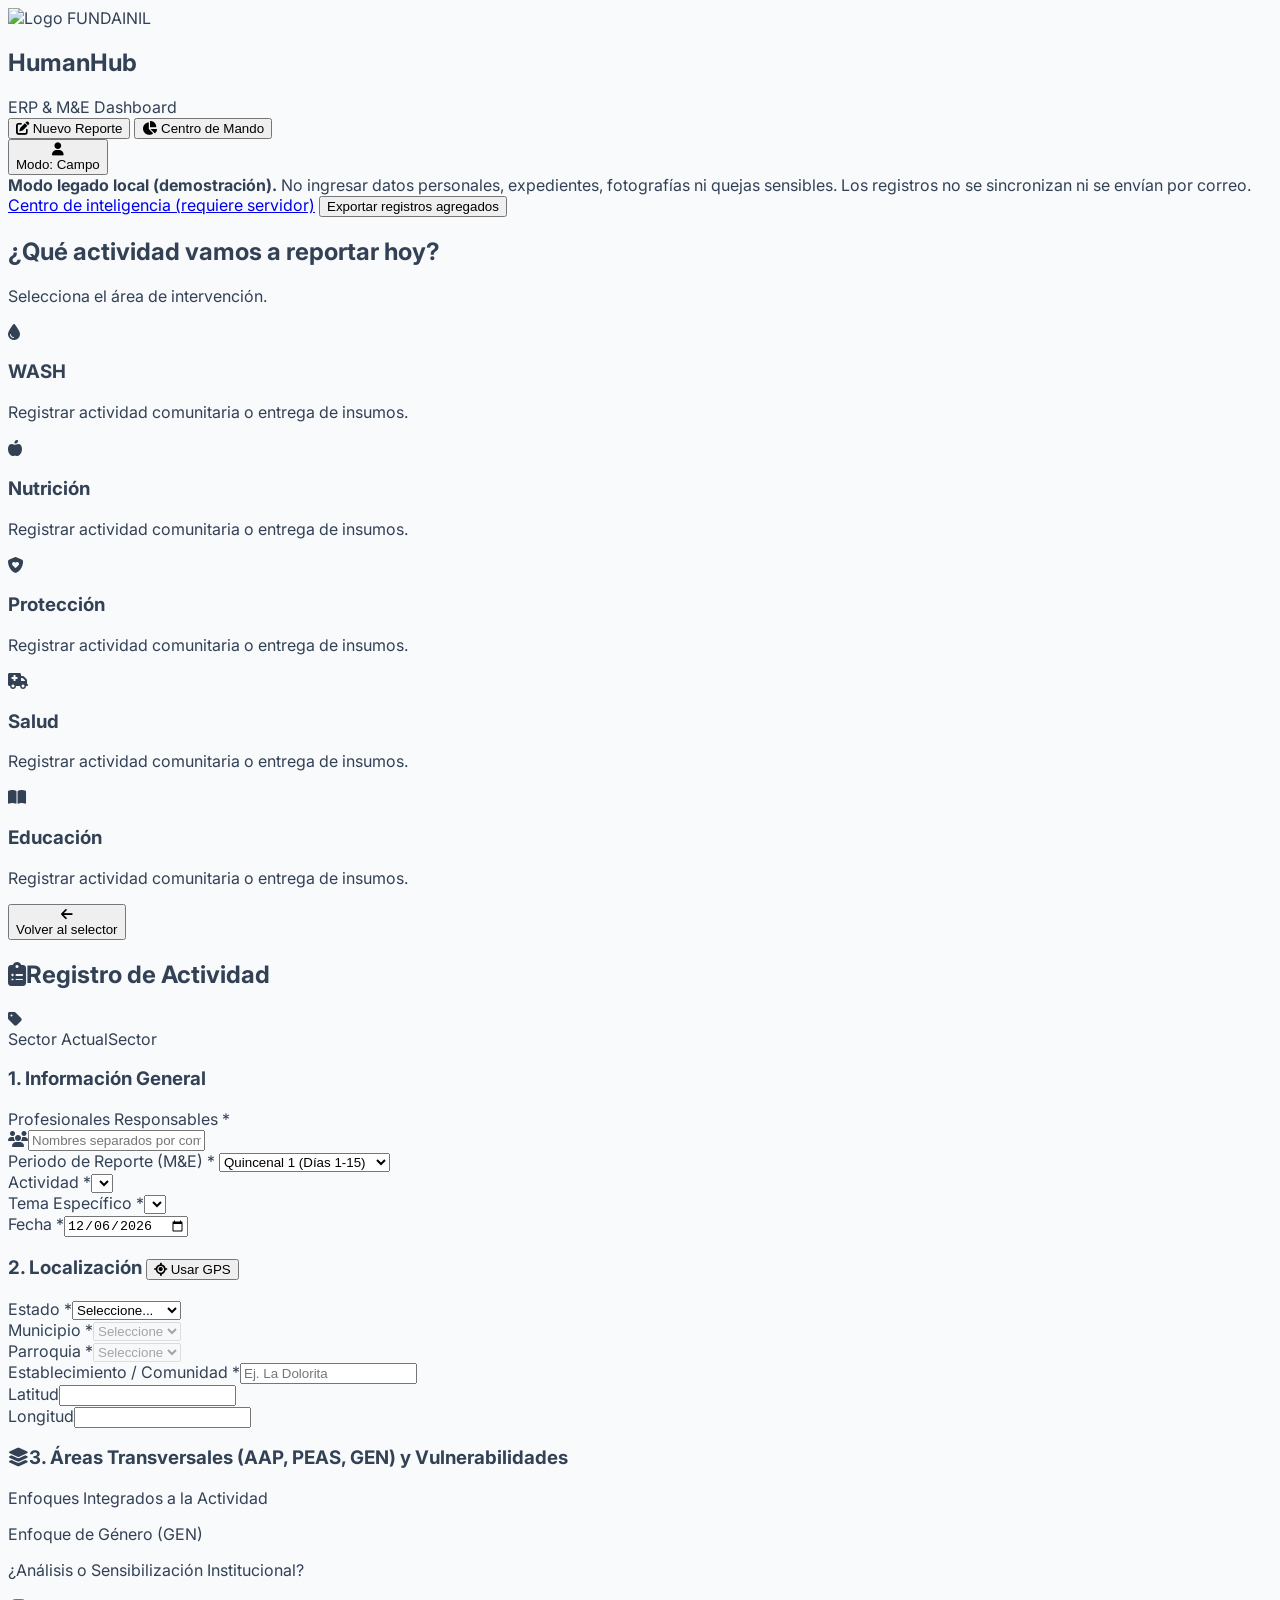
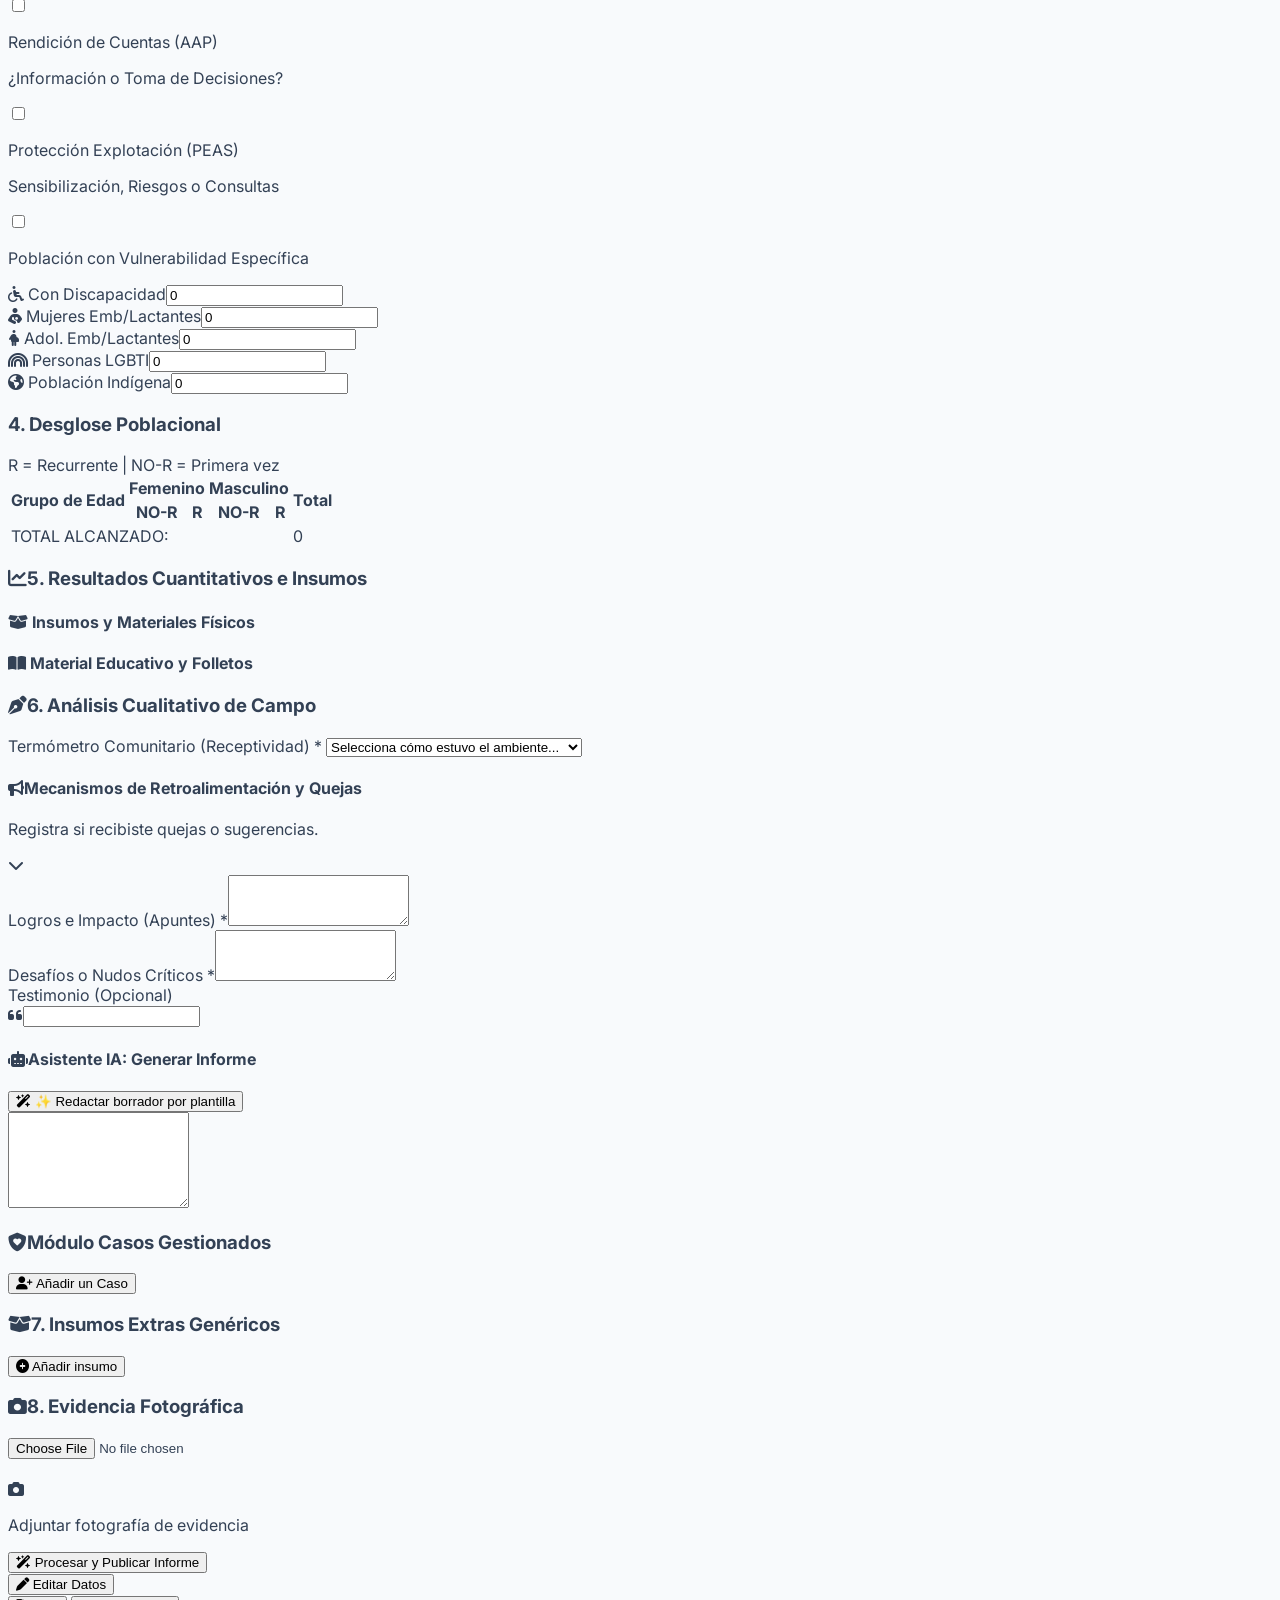
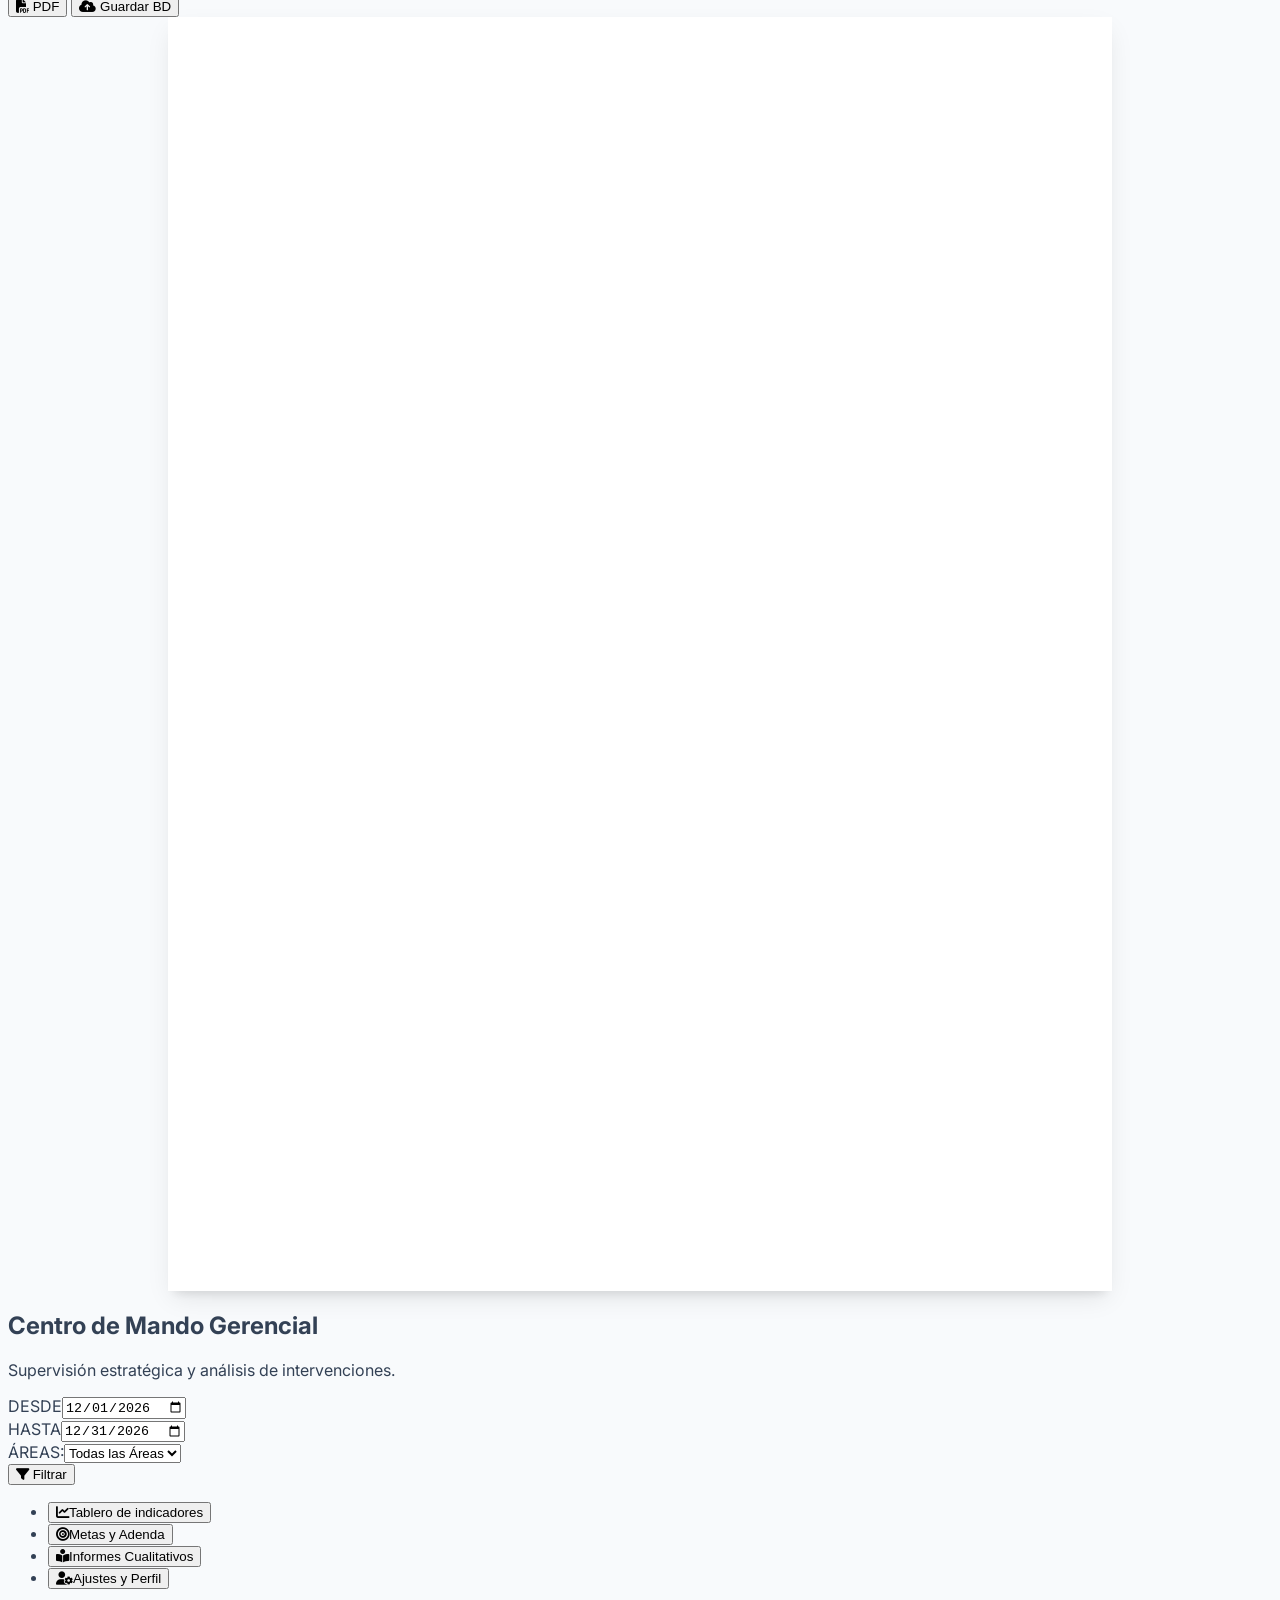
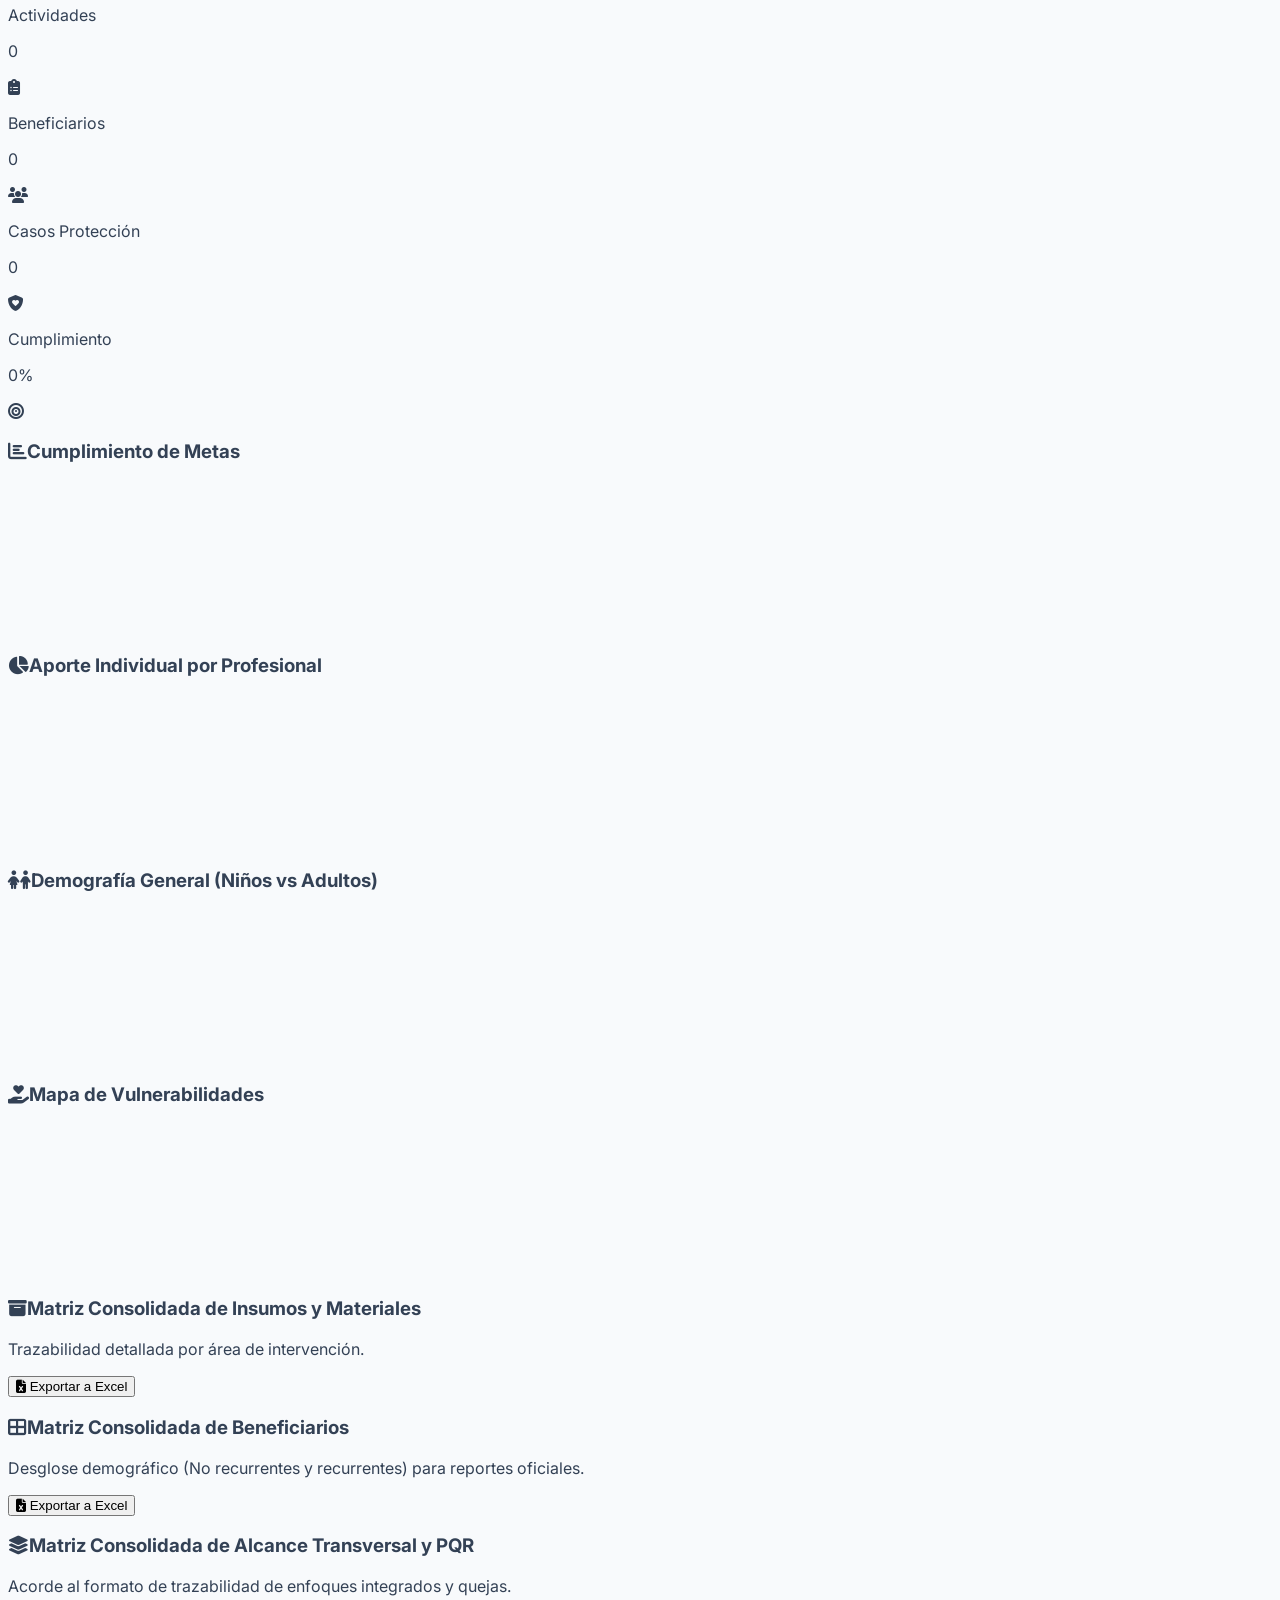
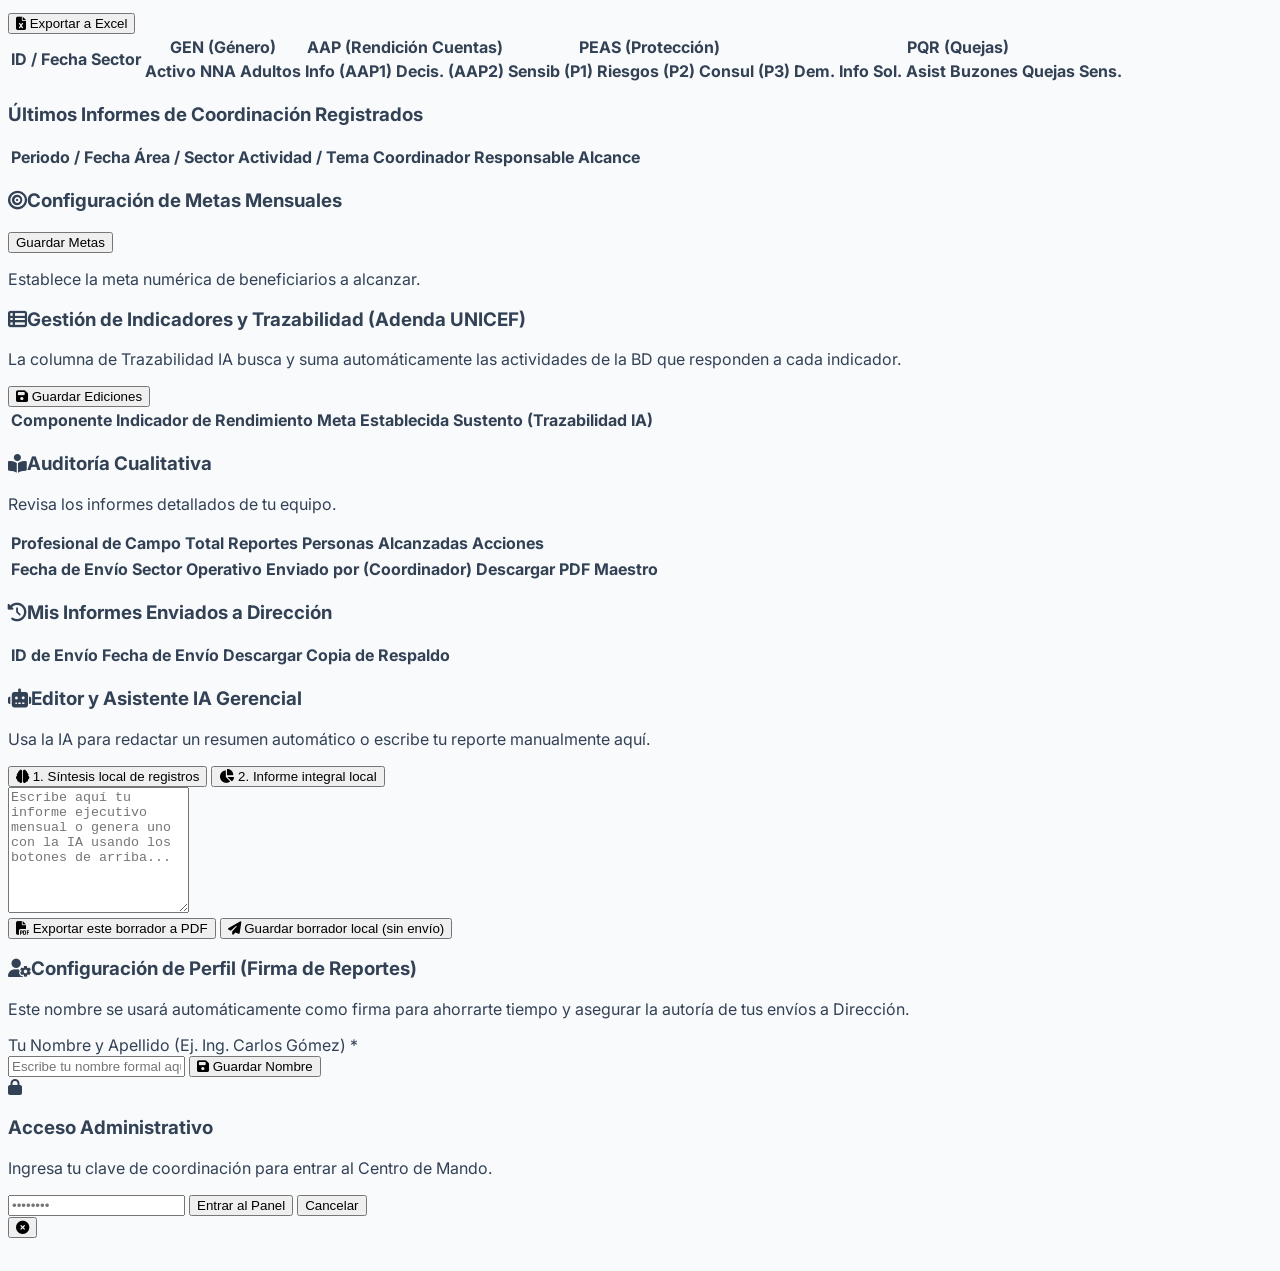
==== commit c5f06b76: "fix: identify legacy demo and expose aggregate export to real management service" ====
--- a/index.html
+++ b/index.html
@@ -60,11 +60,11 @@
     <!-- CARGADOR INICIAL -->
     <div id="cargador-inicial" class="fixed inset-0 bg-white z-40 flex flex-col items-center justify-center fade-in">
         <div class="loader w-12 h-12 mb-4 border-t-brand-700 border-4"></div>
-        <p class="text-brand-700 font-bold animate-pulse">Sincronizando con Servidores FUNDAINIL...</p>
+        <p class="text-brand-700 font-bold animate-pulse">Cargando versión local de HumanHub...</p>
     </div>
 
     <!-- CONTENEDOR PRINCIPAL -->
-    <main class="flex-grow w-full max-w-7xl mx-auto px-4 sm:px-6 lg:px-8 py-8 md:py-10">
+    <aside class="max-w-7xl mx-auto w-full px-4 py-3 text-sm bg-amber-50 text-amber-900 border-b border-amber-200"><strong>Modo legado local (demostración).</strong> No ingresar datos personales, expedientes, fotografías ni quejas sensibles. Los registros no se sincronizan ni se envían por correo. <a class="underline font-bold" href="./intelligence/index.html">Centro de inteligencia (requiere servidor)</a> <button type="button" class="underline font-bold ml-3" id="hh-export-aggregate">Exportar registros agregados</button></aside><main class="flex-grow w-full max-w-7xl mx-auto px-4 sm:px-6 lg:px-8 py-8 md:py-10">
         
         <!-- VISTA 1: SELECTOR -->
         <section id="vista-selector" class="hidden slide-up">
@@ -323,7 +323,7 @@
                         <div class="mt-8 bg-blue-50/50 p-6 rounded-2xl border border-blue-200 relative overflow-hidden">
                             <div class="absolute top-0 right-0 p-10 bg-blue-500 opacity-5 rounded-bl-full -mr-10 -mt-10"></div>
                             <h4 class="text-sm font-bold uppercase tracking-wider text-blue-800 mb-3 relative z-10"><i class="fa-solid fa-robot mr-2"></i>Asistente IA: Generar Informe</h4>
-                            <button type="button" onclick="window.humanHubApp.generarNarrativaAutomatica()" id="btn-ia-auto" class="w-full sm:w-auto bg-blue-600 hover:bg-blue-700 text-white font-bold py-3 px-6 rounded-xl shadow-sm transition-all flex items-center justify-center relative z-10 mb-5"><i class="fa-solid fa-wand-magic-sparkles mr-2"></i> ✨ Redactar Informe Automático</button>
+                            <button type="button" onclick="window.humanHubApp.generarNarrativaAutomatica()" id="btn-ia-auto" class="w-full sm:w-auto bg-blue-600 hover:bg-blue-700 text-white font-bold py-3 px-6 rounded-xl shadow-sm transition-all flex items-center justify-center relative z-10 mb-5"><i class="fa-solid fa-wand-magic-sparkles mr-2"></i> ✨ Redactar borrador por plantilla</button>
                             <div><textarea id="in-narrativa-final" required rows="6" class="w-full px-4 py-3 bg-white border border-blue-200 rounded-xl outline-none resize-none text-sm relative z-10 shadow-inner focus:ring-2 focus:ring-blue-500"></textarea></div>
                         </div>
                     </div>
@@ -376,7 +376,7 @@
             <!-- NAVEGACIÓN TABS DASHBOARD -->
             <div class="mb-6 border-b border-slate-200">
                 <ul class="flex flex-wrap -mb-px text-sm font-medium text-center" id="dash-tabs">
-                    <li class="mr-2"><button onclick="window.humanHubApp.cambiarTabDash('metricas')" id="tab-dash-metricas" class="inline-block p-4 text-brand-600 border-b-2 border-brand-600 rounded-t-lg active focus:outline-none"><i class="fa-solid fa-chart-line mr-2"></i>Tablero Power BI</button></li>
+                    <li class="mr-2"><button onclick="window.humanHubApp.cambiarTabDash('metricas')" id="tab-dash-metricas" class="inline-block p-4 text-brand-600 border-b-2 border-brand-600 rounded-t-lg active focus:outline-none"><i class="fa-solid fa-chart-line mr-2"></i>Tablero de indicadores</button></li>
                     <li class="mr-2"><button onclick="window.humanHubApp.cambiarTabDash('metas')" id="tab-dash-metas" class="inline-block p-4 border-b-2 border-transparent rounded-t-lg hover:text-slate-600 hover:border-slate-300 text-slate-500 transition-colors focus:outline-none"><i class="fa-solid fa-bullseye mr-2"></i>Metas y Adenda</button></li>
                     <li class="mr-2"><button onclick="window.humanHubApp.cambiarTabDash('cualitativos')" id="tab-dash-cualitativos" class="inline-block p-4 border-b-2 border-transparent rounded-t-lg hover:text-slate-600 hover:border-slate-300 text-slate-500 transition-colors focus:outline-none"><i class="fa-solid fa-book-open-reader mr-2"></i>Informes Cualitativos</button></li>
                     <li class="mr-2" id="nav-config-panel"><button onclick="window.humanHubApp.cambiarTabDash('config')" id="tab-dash-config" class="inline-block p-4 border-b-2 border-transparent rounded-t-lg hover:text-slate-600 hover:border-slate-300 text-slate-500 transition-colors focus:outline-none"><i class="fa-solid fa-user-gear mr-2"></i>Ajustes y Perfil</button></li>
@@ -576,15 +576,15 @@
                     </div>
                     <div class="p-6 relative z-10">
                         <div class="flex flex-wrap gap-3 mb-6">
-                            <button onclick="window.humanHubApp.generarResumenGerencialIA('sintesis')" class="bg-purple-600 hover:bg-purple-700 text-white font-bold py-3 px-6 rounded-xl shadow-sm transition-all flex items-center justify-center text-sm"><i class="fa-solid fa-brain mr-2"></i> 1. Síntesis IA (Historia)</button>
-                            <button onclick="window.humanHubApp.generarResumenGerencialIA('integral')" class="bg-blue-600 hover:bg-blue-700 text-white font-bold py-3 px-6 rounded-xl shadow-sm transition-all flex items-center justify-center text-sm"><i class="fa-solid fa-chart-pie mr-2"></i> 2. Informe Integral IA (Datos + Historia)</button>
+                            <button onclick="window.humanHubApp.generarResumenGerencialIA('sintesis')" class="bg-purple-600 hover:bg-purple-700 text-white font-bold py-3 px-6 rounded-xl shadow-sm transition-all flex items-center justify-center text-sm"><i class="fa-solid fa-brain mr-2"></i> 1. Síntesis local de registros</button>
+                            <button onclick="window.humanHubApp.generarResumenGerencialIA('integral')" class="bg-blue-600 hover:bg-blue-700 text-white font-bold py-3 px-6 rounded-xl shadow-sm transition-all flex items-center justify-center text-sm"><i class="fa-solid fa-chart-pie mr-2"></i> 2. Informe integral local</button>
                         </div>
                         
                         <textarea id="caja-resultado-ia-gerencial" rows="8" placeholder="Escribe aquí tu informe ejecutivo mensual o genera uno con la IA usando los botones de arriba..." class="w-full px-5 py-4 bg-white border border-blue-200 rounded-xl text-sm text-slate-700 shadow-inner whitespace-pre-wrap leading-relaxed outline-none focus:ring-2 focus:ring-blue-500 mb-4" oninput="window.humanHubApp.validarTextoInforme()"></textarea>
                         
                         <div class="flex flex-wrap gap-3">
                             <button id="btn-ia-exportar" onclick="window.humanHubApp.exportarIAaPDF()" class="hidden bg-red-600 hover:bg-red-700 text-white font-bold py-3 px-6 rounded-xl shadow-sm transition-all flex items-center justify-center text-sm"><i class="fa-solid fa-file-pdf mr-2"></i> Exportar este borrador a PDF</button>
-                            <button id="btn-ia-enviar" onclick="window.humanHubApp.enviarInformeADireccion()" class="hidden bg-emerald-600 hover:bg-emerald-700 text-white font-bold py-3 px-6 rounded-xl shadow-sm transition-all flex items-center justify-center text-sm ml-auto"><i class="fa-solid fa-paper-plane mr-2"></i> Guardar y Enviar Informe Oficial a Dirección</button>
+                            <button id="btn-ia-enviar" onclick="window.humanHubApp.enviarInformeADireccion()" class="hidden bg-emerald-600 hover:bg-emerald-700 text-white font-bold py-3 px-6 rounded-xl shadow-sm transition-all flex items-center justify-center text-sm ml-auto"><i class="fa-solid fa-paper-plane mr-2"></i> Guardar borrador local (sin envío)</button>
                         </div>
                     </div>
                 </div>
@@ -635,5 +635,6 @@
 
     <!-- SCRIPT DE CONEXIÓN MODULAR -->
     <script type="module" src="./js/app.js"></script>
+<script type="module" src="./js/aggregate-export.js"></script>
 </body>
 </html>
